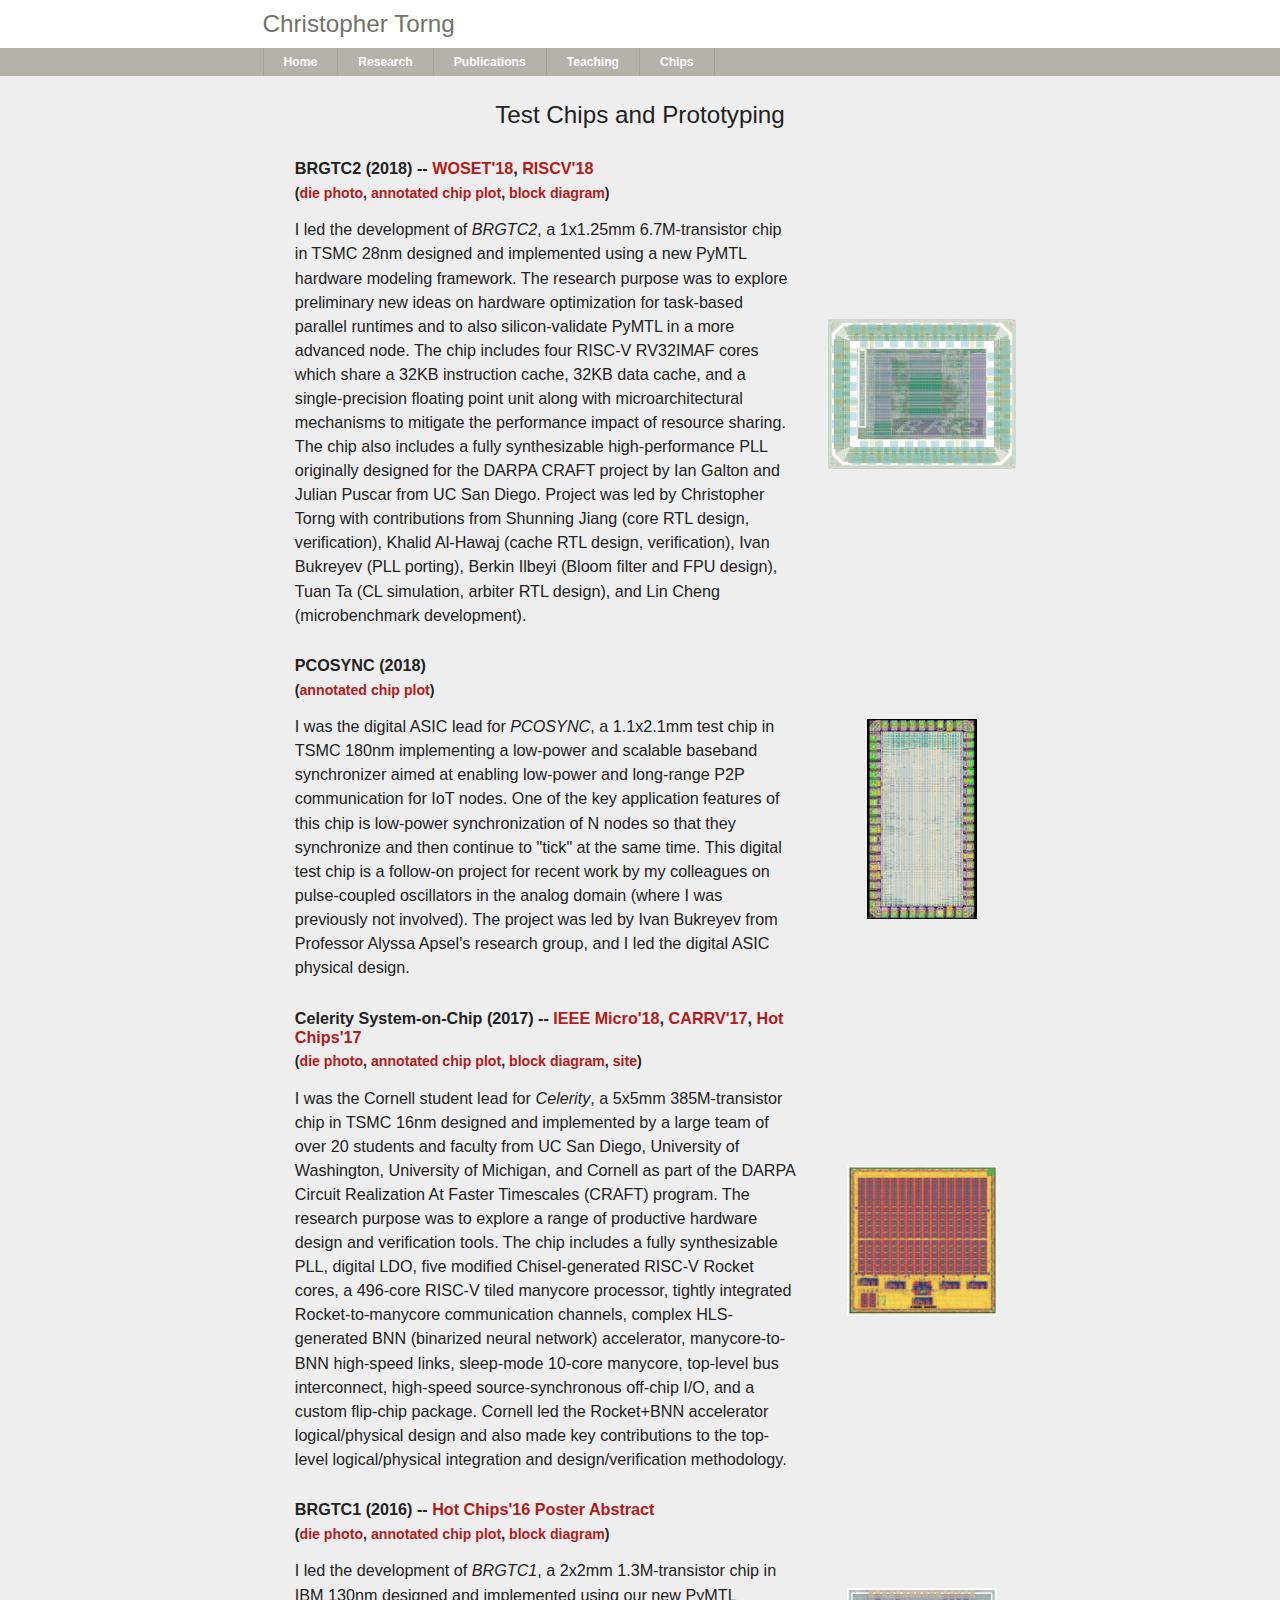
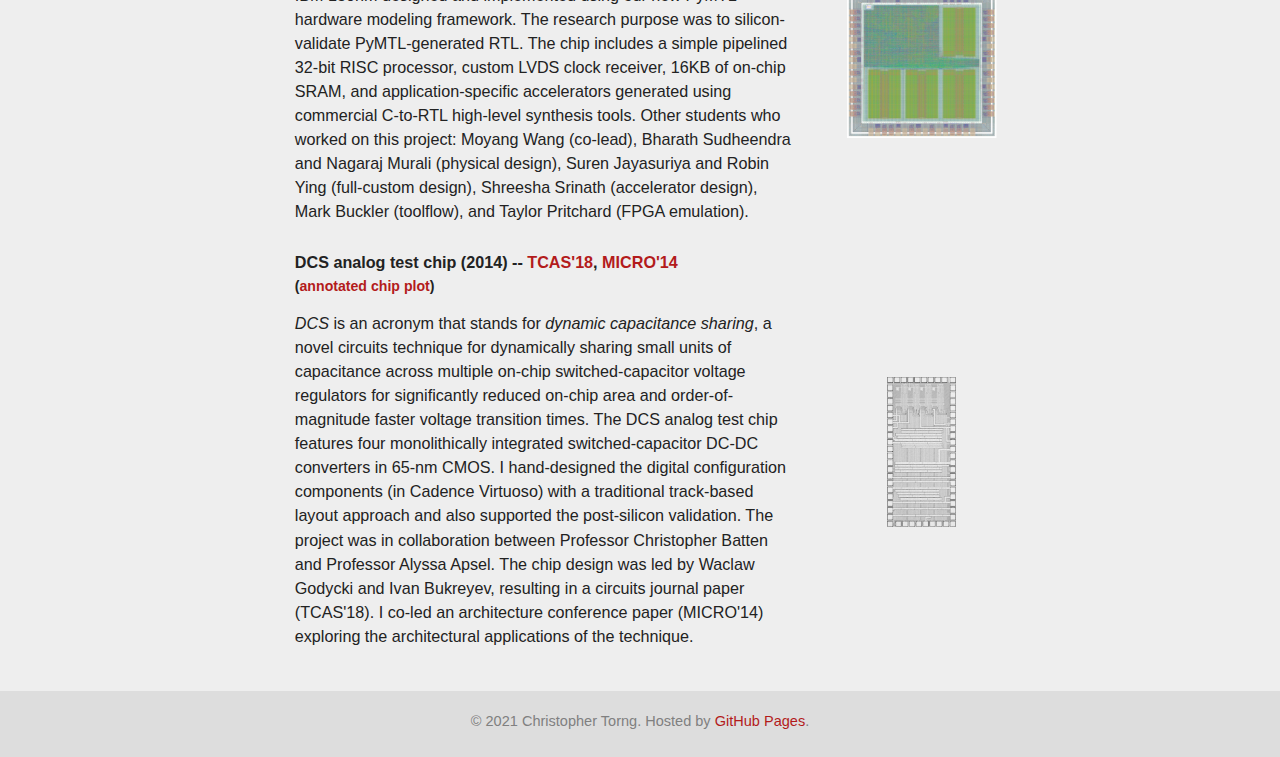
==== chips.html @ 4759d063 "Initial commit" ====
<!DOCTYPE HTML PUBLIC "-//W3C//DTD HTML 4.01//EN"
  "http://www.w3.org/TR/html4/strict.dtd" >
<!--===================================================================-->
<!-- Christopher Torng Homepage                                       -->
<!--===================================================================-->

<html>

<head>
  <title>Christopher Torng</title>
  <meta charset="utf-8">
  <meta http-equiv="X-UA-Compatible" content="IE=edge">
  <meta name="robots" content="all">
  <meta name="author" content="Christopher Torng">

  <!-- Tells browser to set website width in px to device width -->
  <meta name="viewport" content="width=device-width, initial-scale=1, shrink-to-fit=no">

  <!-- <link rel="shortcut icon" type="image/x-icon" href="stanford.ico" /> -->
  <link rel="stylesheet" type="text/css" media="screen" href="ctorng.css"/>
  <link rel="apple-touch-icon" href="apple-touch-icon.png">

  <!-- Open Graph -->

  <meta property="og:locale"    content="en_US">
  <meta property="og:url"       content="https://ctorng.com/chips" />
  <meta property="og:type"      content="website" />
  <meta property="og:title"     content="Chips" />
  <meta property="og:site_name" content="Christopher Torng" />
  <meta property="og:description" content="Chips" />
</head>

<body class="onecolumn">

<!-- - - - - - - - - - - - - - - - - - - - - - - - - - - - - - - - - - -->
<!-- Header                                                            -->
<!-- - - - - - - - - - - - - - - - - - - - - - - - - - - - - - - - - - -->

<div id="header">
  <div id="header-uname">
    <div id="header-uname-inner">
      <h1>Christopher Torng</h1>
    </div>
  </div>
  <div id="header-nav">
    <div id="header-nav-inner">
      <ul>
        <li><a href="index.html">Home</a></li>
        <!--<li><a href="news.html">News</a></li>-->
        <li><a href="research.html">Research</a></li>
        <li><a href="publications.html">Publications</a></li>
        <li><a href="teaching.html">Teaching</a></li>
        <li><a href="chips.html">Chips</a></li>
        <!--<li><a href="cv.html">CV</a></li>-->
      </ul>
      <div class="float-fix"></div>
    </div>
  </div>
</div>

<!-- - - - - - - - - - - - - - - - - - - - - - - - - - - - - - - - - - -->
<!-- Content                                                       -->
<!-- - - - - - - - - - - - - - - - - - - - - - - - - - - - - - - - - - -->

<div id="content">
<div id="content-inner">

<div id="content-header"><h1 class="center">Test Chips and Prototyping</h1></div>

<table cellpadding=0>

  <!-- ...........................................................
   BRGTC2
  ................................................................ -->

  <tr>
    <td align=left valign=middle>
        <h3>BRGTC2 (2018) --
        <!-- -->
         <a href="pdfs/jiang-pymtl-woset2018.pdf">WOSET'18</a>,
        <!-- -->
         <a href="pdfs/torng-brgtc2-riscvday2018.pdf">RISCV'18</a>
        <!-- -->
        </h3>

        <h4>
        <!-- -->
        (<a href="images/brgtc2-die-photo.jpg">die photo</a>,
        <!-- -->
         <a href="images/brgtc2-annotated.jpg">annotated chip plot</a>,
        <!-- -->
         <a href="images/brgtc2-block-diagram.png">block diagram</a>)
        <!-- -->
        </h4>
        <br>

        <!--
        Research Purpose: Explore preliminary new ideas on hardware
        optimization for task-based parallel runtimes and
        also silicon-validate PyMTL in a more advanced node
        -->

        <p>I led the development of <i>BRGTC2</i>, a 1x1.25mm
        6.7M-transistor chip in TSMC 28nm designed and implemented using a
        new PyMTL hardware modeling framework. The research purpose was to
        explore preliminary new ideas on hardware optimization for
        task-based parallel runtimes and to also silicon-validate PyMTL in
        a more advanced node. The chip includes
        four RISC-V RV32IMAF cores which share a 32KB instruction cache,
        32KB data cache, and a single-precision floating point unit
        along with microarchitectural mechanisms to mitigate the
        performance impact of resource sharing. The chip also includes a
        fully synthesizable high-performance PLL originally designed for
        the DARPA CRAFT project by Ian Galton and Julian Puscar from UC
        San Diego. Project was led by Christopher Torng with
        contributions from Shunning Jiang (core RTL design,
        verification), Khalid Al-Hawaj (cache RTL design, verification),
        Ivan Bukreyev (PLL porting), Berkin Ilbeyi (Bloom filter and FPU
        design), Tuan Ta (CL simulation, arbiter RTL design), and Lin
        Cheng (microbenchmark development).</p>
    </td>
    <td align=center valign=middle><a href="images/brgtc2-6520x5230.png"><img src=images/brgtc2-icon.png height=150></a></td>
  </tr>

  <!-- ...........................................................
   PCOSYNC
  ................................................................ -->

  <tr>
    <td align=left valign=middle>
        <h3>PCOSYNC (2018)</h3>

        <h4>
        <!-- -->
        (<a href="images/pcosync-annotated.png">annotated chip plot</a>)
        <!-- -->
        </h4>
        <br>

        <p>I was the digital ASIC lead for <i>PCOSYNC</i>, a 1.1x2.1mm
        test chip in TSMC 180nm implementing a low-power and scalable
        baseband synchronizer aimed at enabling low-power and long-range
        P2P communication for IoT nodes. One of the key application
        features of this chip is low-power synchronization of N nodes so
        that they synchronize and then continue to "tick" at the same
        time. This digital test chip is a follow-on project for recent
        work by my colleagues on pulse-coupled oscillators in the analog
        domain (where I was previously not involved). The project was
        led by Ivan Bukreyev from Professor Alyssa Apsel's research
        group, and I led the digital ASIC physical design.</p>
    </td>
    <td align=center valign=middle><a href="images/pcosync-icon.png"><img src=images/pcosync-icon.png height=200></a></td>
  </tr>

  <!-- ...........................................................
   Celerity
  ................................................................ -->

  <tr>
    <td align=left valign=middle>
        <h3>Celerity System-on-Chip (2017) --
        <!-- -->
         <a href="https://doi.org/10.1109/MM.2018.022071133">IEEE Micro'18</a>,
        <!-- -->
         <a href="pdfs/ajayi-celerity-carrv2017.pdf">CARRV'17</a>,
        <!-- -->
         <a href="pdfs/ajayi-celerity-slides-hotchips2017.pdf">Hot Chips'17</a>
        <!-- -->
        </h3>

        <h4>
        <!-- -->
        (<a href="images/celerity-die-photo.png">die photo</a>,
        <!-- -->
         <a href="images/celerity-annotated.png">annotated chip plot</a>,
        <!-- -->
         <a href="images/celerity-block-diagram.png">block diagram</a>,
        <!-- -->
         <a href="http://opencelerity.org">site</a>)
        <!-- -->
        </h4>
        <br>

        <!-- Research Purpose: Explore a range of productive hardware
          design and verification tools: synthesizable analog IP (PLL,
          digital LDO), high-level synthesis (complex HLS-generated BNN
          accelerator), Python-based HDLs, area-efficient and
          high-bandwidth manycore networks (496-core RISC-V tiled
          manycore), and open-source generators. -->

        <p>I was the Cornell student lead for <i>Celerity</i>, a 5x5mm
        385M-transistor chip in TSMC 16nm designed and implemented by a
        large team of over 20 students and faculty from UC San Diego,
        University of Washington, University of Michigan, and Cornell as
        part of the DARPA Circuit Realization At Faster Timescales (CRAFT)
        program. The research purpose was to explore a range of productive
        hardware design and verification tools. The chip includes a fully
        synthesizable PLL, digital LDO,
        five modified Chisel-generated RISC-V Rocket cores, a 496-core
        RISC-V tiled manycore processor, tightly integrated
        Rocket-to-manycore communication channels, complex HLS-generated
        BNN (binarized neural network) accelerator, manycore-to-BNN
        high-speed links, sleep-mode 10-core manycore, top-level bus
        interconnect, high-speed source-synchronous off-chip I/O, and a
        custom flip-chip package. Cornell led the Rocket+BNN accelerator
        logical/physical design and also made key contributions to the
        top-level logical/physical integration and design/verification
        methodology.</p>
    </td>
    <td align=center valign=middle><a href="images/celerity.png"><img src=images/celerity-icon.png height=150></a></td>
  </tr>

  <!-- ...........................................................
   BRGTC1
  ................................................................ -->

  <tr>
    <td align=left valign=middle>
        <h3>BRGTC1 (2016) --
        <!-- -->
         <a href="https://doi.org/10.1109/HOTCHIPS.2016.7936233">Hot
           Chips'16 Poster Abstract</a>
        <!-- -->
        </h3>

        <h4>
        <!-- -->
        (<a href="images/brgtc1-die-photo.jpg">die photo</a>,
        <!-- -->
         <a href="images/brgtc1-annotated.png">annotated chip plot</a>,
        <!-- -->
         <a href="images/brgtc1-block-diagram.png">block diagram</a>)
        <!-- -->
         <b><i>
         </i></b>
        <!-- -->
        </h4>
        <br>

        <!-- Research Purpose: Silicon-validate PyMTL-generated RTL -->

        <p>I led the development of <i>BRGTC1</i>, a 2x2mm
        1.3M-transistor chip in IBM 130nm designed and implemented using
        our new PyMTL hardware modeling framework. The research purpose
        was to silicon-validate PyMTL-generated RTL. The chip includes a
        simple pipelined 32-bit RISC processor, custom LVDS clock
        receiver, 16KB of on-chip SRAM, and application-specific
        accelerators generated using commercial C-to-RTL high-level
        synthesis tools. Other students who worked on this project:
        Moyang Wang (co-lead), Bharath Sudheendra and Nagaraj Murali
        (physical design), Suren Jayasuriya and Robin Ying (full-custom
        design), Shreesha Srinath (accelerator design), Mark Buckler
        (toolflow), and Taylor Pritchard (FPGA emulation).</p>
    </td>
    <td align=center valign=middle><a href="images/brgtc1-4965x4960.png"><img src=images/brgtc1-icon.png height=150></a></td>
  </tr>

  <!-- ...........................................................
   DCS
  ................................................................ -->

  <tr>
    <td align=left valign=middle>
        <h3>DCS analog test chip (2014) --
        <!-- -->
         <a href="https://doi.org/10.1109/TCSI.2017.2767585">TCAS'18</a>,
        <!-- -->
         <a href="https://doi.org/10.1109/MICRO.2014.52">MICRO'14</a>
        <!-- -->
        </h3>

        <h4>
        <!-- -->
        (<a href="images/dcs-annotated.jpg">annotated chip plot</a>)
        <!-- -->
        </h4>
        <br>

        <!-- Research Purpose: Directly implement and characterize the
          voltage regulator designs supporting dynamic capacitance sharing
        -->

        <p><i>DCS</i> is an acronym that stands for <i>dynamic
          capacitance sharing</i>, a novel circuits technique for
        dynamically sharing small units of capacitance across multiple
        on-chip switched-capacitor voltage regulators for significantly
        reduced on-chip area and order-of-magnitude faster voltage
        transition times. The DCS analog test chip features four
        monolithically integrated switched-capacitor DC-DC converters in
        65-nm CMOS. I hand-designed the digital configuration components
        (in Cadence Virtuoso) with a traditional track-based layout
        approach and also supported the post-silicon validation. The
        project was in collaboration between Professor Christopher
        Batten and Professor Alyssa Apsel. The chip design was led by
        Waclaw Godycki and Ivan Bukreyev, resulting in a circuits
        journal paper (TCAS'18). I co-led an architecture conference
        paper (MICRO'14) exploring the architectural applications of the
        technique.</p>
    </td>
    <td align=center valign=middle><a href="images/dcs-icon.jpg"><img
        src=images/dcs-icon.jpg height=150></a></td>
  </tr>

</table>

</div>
</div>
<div id="copyright"> <p>© 2021 Christopher Torng. Hosted by <a
     href="https://pages.github.com" target="_blank">GitHub Pages</a>.</p>
</div>
</body>
</html>
---- ctorng.css ----
/*======================================================================*/
/* Work Stylesheet                                                      */
/*======================================================================*/
/*
  Some of this formatting comes from Cornell University website templates,
  but most of it has been customized.

  Author : Christopher Torng
  Date   : October 2021
*/

/*----------------------------------------------------------------------*/
/* Main Body Block                                                      */
/*----------------------------------------------------------------------*/
/* According to Cornell website template comments: Note the font-size
   declaration. Its purpose is to reset the default font size to 10px
   instead of 16px, allowing font sizes to be specified in ems
   throughout the stylesheet (1.0em = 10px, 1.3em = 13px, etc.). It is
   important to specify font sizes in ems instead of pixels, because
   IE/Win does not allow text to be resized by the user if it is
   specified in pixels.
*/

BODY
{
  width            : 100%;
  margin           : 0px;
  padding          : 0px;
  background-color : white;
  background-image : none;
  /* font-family      : georgia, arial, serif; */
  font-family      : helvetica;
  /* translate 1.0em to 10px, 1.5em to 15px, etc. */
  font-size        : 63.125%;
  color            : #222;
  /* background       : #f0eee4; */
  background       : #eeeeee;
  overflow-y       : scroll;
}


/*----------------------------------------------------------------------*/
/* Header                                                               */
/*----------------------------------------------------------------------*/
/* Includes both the header name and the navigation bar */

#header-uname
{
  background       : #ffffff;
}

#header-uname-inner
{
  max-width        : 755px;
  margin           : 0px;
  margin-left      : auto;
  margin-right     : auto;
  padding          : 0px;
  padding-left     : 25px;
  padding-right    : 25px;
  background       : #ffffff;
  /*border : 1px solid blue;*/
}

#header-uname h1
{
  max-width        : 755px;
  margin           : 0px;
  margin-left      : auto;
  margin-right     : auto;
  padding          : 0px;
  padding-top      : 10px;
  padding-bottom   : 10px;
  font-size        : 2.4em;
  font-weight      : normal;
  color            : #73736c;
  display          : block;
  /*border : 1px dashed blue;*/

  /* Make header a little larger on iOS safari */
  -webkit-text-size-adjust : 150%;
}

#header-nav
{
  width            : 100%;
  background       : #b3b3aa;
}

#header-nav-inner
{
  max-width        : 755px;
  margin           : 0px;
  margin-left      : auto;
  margin-right     : auto;
  padding          : 0px;
  padding-left     : 25px;
  padding-right    : 25px;
  background       : #b3b3aa;
  /*border : 1px solid green;*/
}

#header-nav ul
{
  float            : left;
  margin           : 0;
  padding          : 0;
  border-left      : 1px solid #a6a69d;
  max-width        : 739px;
  display          : block;
}

#header-nav li
{
  margin           : 0px;
  padding          : 0px;
  float            : left;
  background       : none;
  display          : block;
  font-size        : 1em;
  /*border : 1px solid red;*/

  /* Make item a little larger on iOS safari */
  -webkit-text-size-adjust : 150%;
}

#header-nav a
{
  float            : left;
  padding          : 7px 20px;
  border           : none;
  border-right     : 1px solid #a6a69d;
  font-size        : 1.2em;
  font-weight      : bold;
  color            : #ffffff;
  text-decoration  : none;
}

#header-nav a:hover
{
  background       : #a6a69d;
}

/*----------------------------------------------------------------------*/
/* Header Block                                                         */
/*----------------------------------------------------------------------*/

DIV#header
{
  margin           : 0em;
  padding          : 0em;
}

IMG#headshot
{
  margin           : 0em;
  margin-left      : 2em;
  margin-bottom    : 2em;
  padding          : 0em;
  border           : 1px solid black;
  float            : right;
  width            : 200px;
  height           : 200px;
}

/*----------------------------------------------------------------------*/
/* Content Block                                                        */
/*----------------------------------------------------------------------*/

DIV#content
{
  clear            : left;
  width            : 100%;
  margin           : 0em;
  padding          : 0em;
  /* background       : #f0eee4; */
  background       : #eeeeee;
}

DIV#content-inner
{
  clear            : left;
  max-width        : 755px;
  margin           : 0em;
  margin-left      : auto;
  margin-right     : auto;
  padding-left     : 25px;
  padding-right    : 25px;
  padding-top      : 25px;
  padding-bottom   : 25px;
}

DIV#content-header h1
{
  text-align       : center;
  font-size        : 2.4em;
  font-weight      : normal;

}

/* Adjust space between each publication entry */

DIV#content-pub
{
  margin-bottom    : 2.0em;
}

/* Adjust paragraphs within a publication entry. The font weight is
 * lighter to make the underlined name stand out more */

DIV#content-pub P
{
  margin           : 0em;
  margin-bottom    : 0.5em;
  padding          : 0em;
  font-size        : 1.6em;
  font-weight      : lighter;
  line-height      : 1.30em;
}

/* Make <uu> underline with extra whitespace from the bottom of the text */

DIV#content-pub P UU
{
  border-bottom    : 1px solid;
  padding-bottom   : 0px;
}

/*----------------------------------------------------------------------*/
/* Copyright                                                            */
/*----------------------------------------------------------------------*/

DIV#copyright
{
  clear            : left;
  margin           : 0em;
  margin-left      : auto;
  margin-right     : auto;
  padding-left     : 25px;
  padding-right    : 25px;
  padding-top      : 20px;
  padding-bottom   : 10px;
  background       : #dddddd;
  color            : gray;
  font-size        : 0.9em;
  font-weight      : normal;
  line-height      : 1.0em;
}

DIV#copyright P
{
  text-align       : center;
}

/*----------------------------------------------------------------------*/
/* Paragraphs                                                           */
/*----------------------------------------------------------------------*/

P
{
  margin           : 0em;
  margin-bottom    : 1.0em;
  padding          : 0em;
  font-size        : 1.6em;
  line-height      : 1.49em;
}

P.small
{
  margin           : 0em;
  margin-bottom    : 0.0em;
  padding          : 0em;
  font-size        : 1.6em;
  line-height      : 1.30em;
}

/*----------------------------------------------------------------------*/
/* Links                                                                */
/*----------------------------------------------------------------------*/

A:link     { color: #b31b1b; text-decoration: none      }
A:visited  { color: #b31b1b; text-decoration: none      }
A:hover    { color: #b31b1b; text-decoration: underline }
A:active   { color: #b31b1b; text-decoration: underline }

/*----------------------------------------------------------------------*/
/* Headings                                                             */
/*----------------------------------------------------------------------*/

H1
{
  margin           : 0em;
  margin-bottom    : 0.7em;
  padding          : 0em;
  font-weight      : normal;
  text-align       : left;
  font-size        : 2.4em;

  /* Make header a little larger on iOS safari */
  -webkit-text-size-adjust : 150%;
}

H1.center
{
  text-align       : center;
}

/* this surrounds H2 with a pair of long dashes */

H2.dashed:before
{
  content : "\2014  ";
}

H2.dashed:after
{
  content : "  \2014";
}

H2.dashed
{
  margin           : 0em;
  margin-bottom    : 0.5em;
  padding          : 0em;
  font-weight      : normal;
  font-size        : 2.0em;
  text-align       : center;
  /*text-indent      : -1em;*/
}

H2
{
  margin           : 0em;
  margin-bottom    : 0.3em;
  padding          : 0em;
  padding-top      : 0.0em;
  font-weight      : normal;
  font-size        : 1.6em;
  /*text-align       : center;*/
  /*text-indent      : -1em;*/
}

H3
{
  margin           : 0em;
  margin-bottom    : 0.4em;
  padding          : 0em;
  padding-top      : 0.7em;
  font-size        : 1.6em;
  font-weight      : bold;
  text-align       : left;
}

H4
{
  margin           : 0em;
  margin-bottom    : 0.4em;
  padding          : 0em;
  padding-top      : 0.0em;
  font-size        : 1.4em;
  font-weight      : bold;
  text-align       : left;
}

/*----------------------------------------------------------------------*/
/* Lists                                                                */
/*----------------------------------------------------------------------*/

UL
{
  margin           : 0em;
  margin-left      : 2.5em;
  padding          : 0em;
  padding-top      : 0.5em;
}

UL UL
{
  margin-top       : 0.7em;
}

UL LI
{
  margin-bottom    : 0.7em;
  padding          : 0em;
  font-size        : 1.3em;
  line-height      : 1.39em;
}

UL.tightlist
{
  padding          : 0em;
  padding-left     : 1.5em;
  margin           : 0em;
  margin-bottom    : 0.7em;
  font-size        : 1.0em;
  list-style-position : inside;
}

UL.tightlist LI
{
  margin           : 0em;
  padding          : 0em;
  font-size        : 1.0em;
}

UL.medlist
{
  padding          : 0em;
  margin           : 0em;
/*  margin-left      : 2.5em;*/
  margin-left      : 3.0em;
  text-indent      : -2.0em;
  list-style-position : inside;
}

UL.medlist LI
{
  margin           : 0em;
  margin-bottom    : 1.0em;
  padding          : 0em;
  font-size        : 1.6em;
}

/* Make <uu> underline with extra whitespace from the bottom of the text */

UL.medlist UU
{
  border-bottom    : 1px solid;
  padding-bottom   : 0px;
}

UL.medlist LI SPAN.date
{
  font-weight      : bold;
}

UL.medlist LI P
{
  margin           : 0.5em;
  margin-left      : 0.0em;
  text-indent      : 0.0em;
  font-size        : 1.0em;
}

/*----------------------------------------------------------------------*/
/* Tables                                                               */
/*----------------------------------------------------------------------*/

TABLE
{
  /*font-size     : 1.3em;*/
  /*line-height   : 1.39em;*/
}

TABLE TR TD
{
  margin        : 0em;
  padding-left  : 3em;
  padding-right : 0em;
}

/*----------------------------------------------------------------------*/
/* Misc                                                                 */
/*----------------------------------------------------------------------*/

.float-fix { clear : both; }
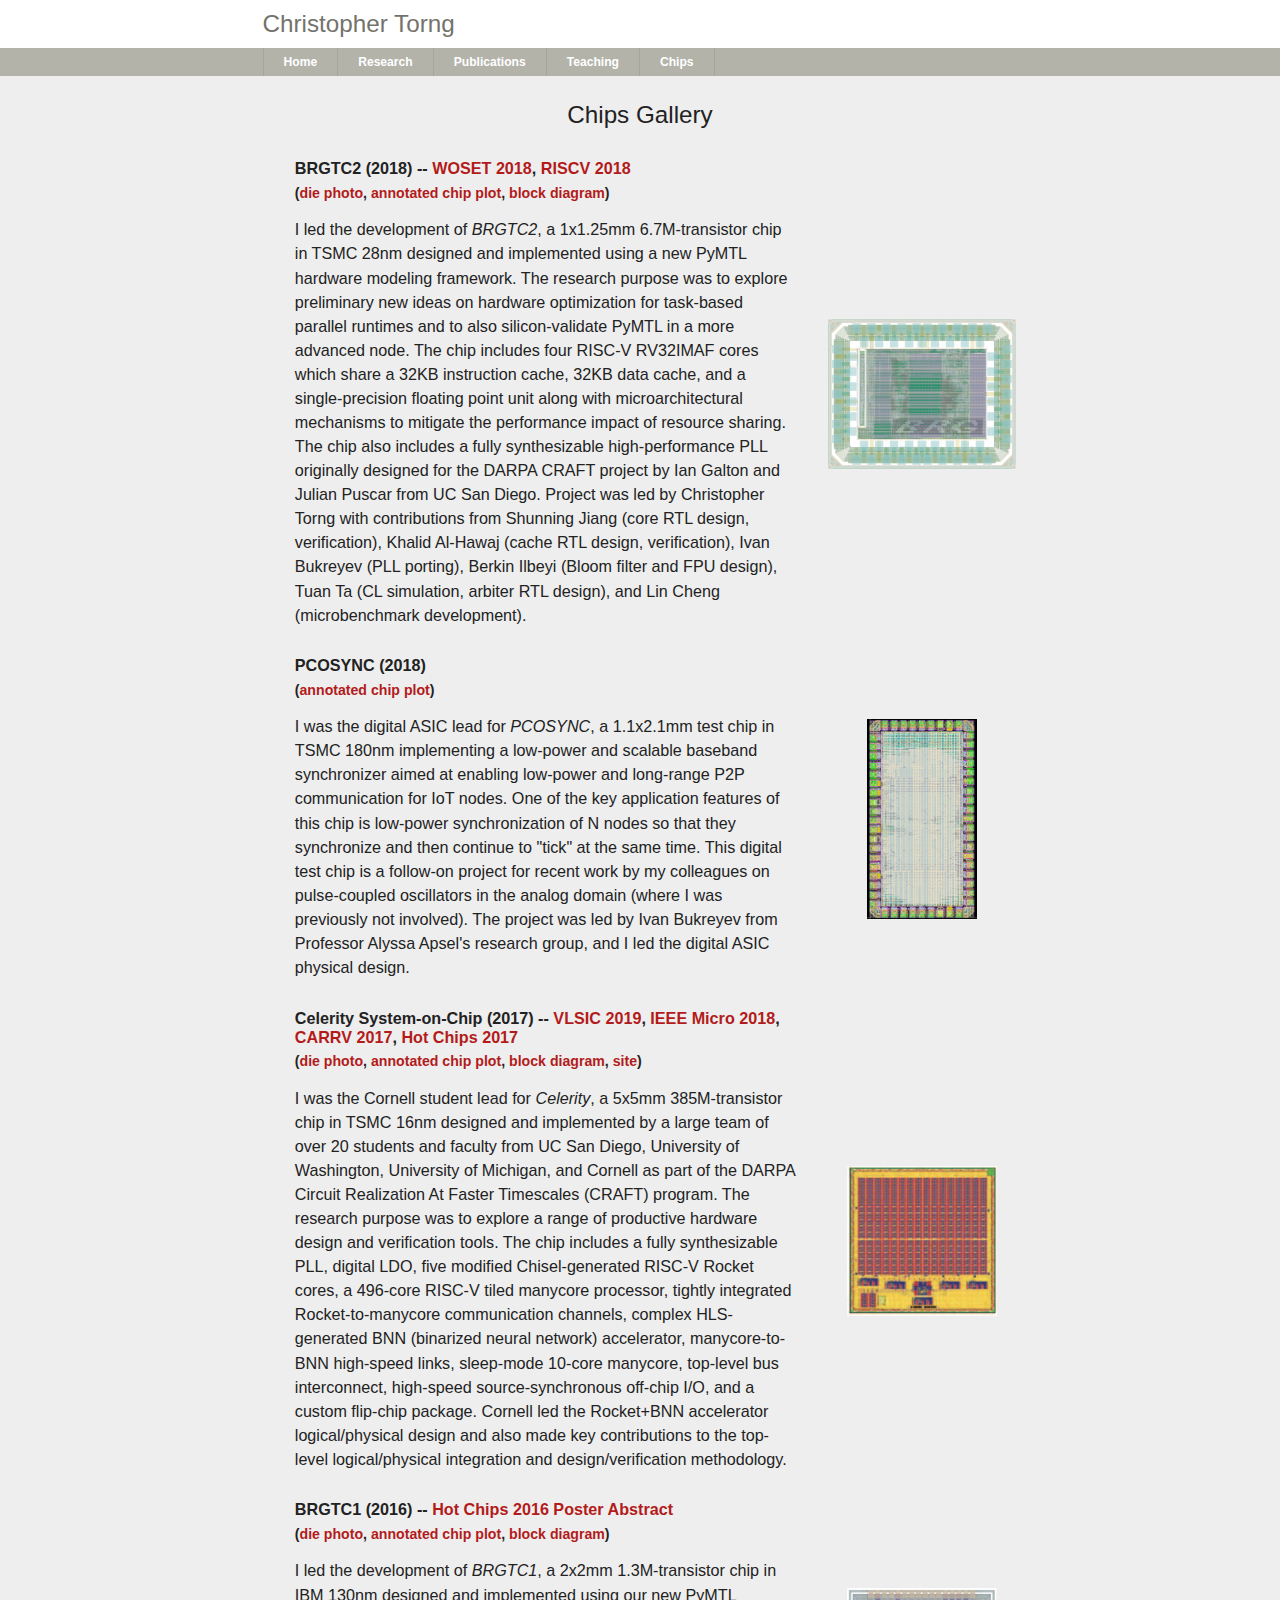
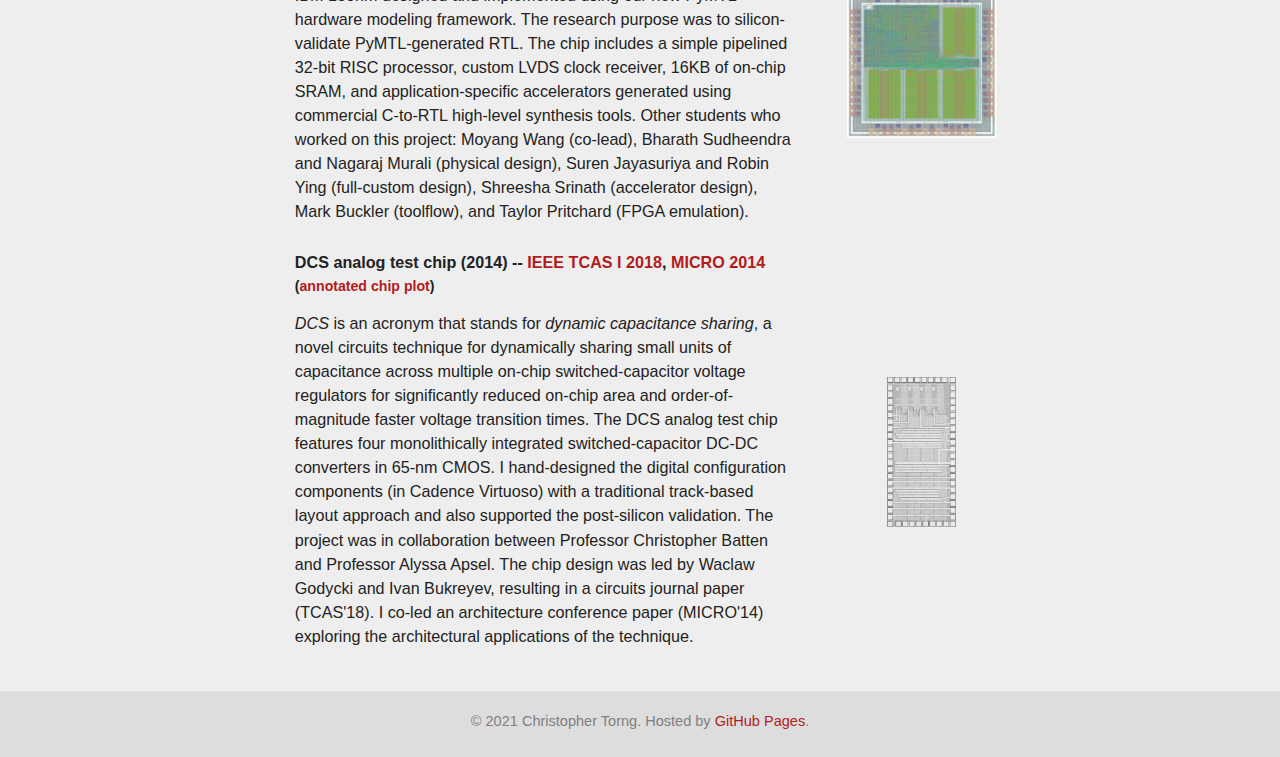
==== commit dadb63b9: "update" ====
--- a/chips.html
+++ b/chips.html
@@ -65,21 +65,40 @@
 <div id="content">
 <div id="content-inner">
 
-<div id="content-header"><h1 class="center">Test Chips and Prototyping</h1></div>
+<div id="content-header"><h1 class="center">Chips Gallery</h1></div>
 
 <table cellpadding=0>
 
   <!-- ...........................................................
+   Amber SoC
+  ................................................................ -->
+
+  <!--
+  <tr>
+    <td align=left valign=middle>
+        <h3>Amber SoC (2021)</h3>
+         <a name=amber>
+
+        <br>
+
+        <p></p>
+    </td>
+    <td align=center valign=middle><a href="images/amber.png"><img src=images/amber-icon.png height=150></a></td>
+  </tr>
+  -->
+
+  <!-- ...........................................................
    BRGTC2
   ................................................................ -->
 
   <tr>
     <td align=left valign=middle>
         <h3>BRGTC2 (2018) --
-        <!-- -->
-         <a href="pdfs/jiang-pymtl-woset2018.pdf">WOSET'18</a>,
-        <!-- -->
-         <a href="pdfs/torng-brgtc2-riscvday2018.pdf">RISCV'18</a>
+         <a name=brgtc2>
+        <!-- -->
+         <a href="pdfs/jiang-pymtl-woset2018.pdf">WOSET 2018</a>,
+        <!-- -->
+         <a href="pdfs/torng-brgtc2-riscvday2018.pdf">RISCV 2018</a>
         <!-- -->
         </h3>
 
@@ -129,6 +148,8 @@
   <tr>
     <td align=left valign=middle>
         <h3>PCOSYNC (2018)</h3>
+         <a name=pcosync>
+        <!-- -->
 
         <h4>
         <!-- -->
@@ -159,12 +180,15 @@
   <tr>
     <td align=left valign=middle>
         <h3>Celerity System-on-Chip (2017) --
-        <!-- -->
-         <a href="https://doi.org/10.1109/MM.2018.022071133">IEEE Micro'18</a>,
-        <!-- -->
-         <a href="pdfs/ajayi-celerity-carrv2017.pdf">CARRV'17</a>,
-        <!-- -->
-         <a href="pdfs/ajayi-celerity-slides-hotchips2017.pdf">Hot Chips'17</a>
+         <a name=celerity>
+        <!-- -->
+         <a href="https://doi.org/10.23919/VLSIC.2019.8778031">VLSIC 2019</a>,
+        <!-- -->
+         <a href="https://doi.org/10.1109/MM.2018.022071133">IEEE Micro 2018</a>,
+        <!-- -->
+         <a href="pdfs/ajayi-celerity-carrv2017.pdf">CARRV 2017</a>,
+        <!-- -->
+         <a href="pdfs/ajayi-celerity-slides-hotchips2017.pdf">Hot Chips 2017</a>
         <!-- -->
         </h3>
 
@@ -217,9 +241,10 @@
   <tr>
     <td align=left valign=middle>
         <h3>BRGTC1 (2016) --
+         <a name=brgtc1>
         <!-- -->
          <a href="https://doi.org/10.1109/HOTCHIPS.2016.7936233">Hot
-           Chips'16 Poster Abstract</a>
+           Chips 2016 Poster Abstract</a>
         <!-- -->
         </h3>
 
@@ -262,10 +287,11 @@
   <tr>
     <td align=left valign=middle>
         <h3>DCS analog test chip (2014) --
-        <!-- -->
-         <a href="https://doi.org/10.1109/TCSI.2017.2767585">TCAS'18</a>,
-        <!-- -->
-         <a href="https://doi.org/10.1109/MICRO.2014.52">MICRO'14</a>
+         <a name=dcs>
+        <!-- -->
+         <a href="https://doi.org/10.1109/TCSI.2017.2767585">IEEE TCAS I 2018</a>,
+        <!-- -->
+         <a href="https://doi.org/10.1109/MICRO.2014.52">MICRO 2014</a>
         <!-- -->
         </h3>
 
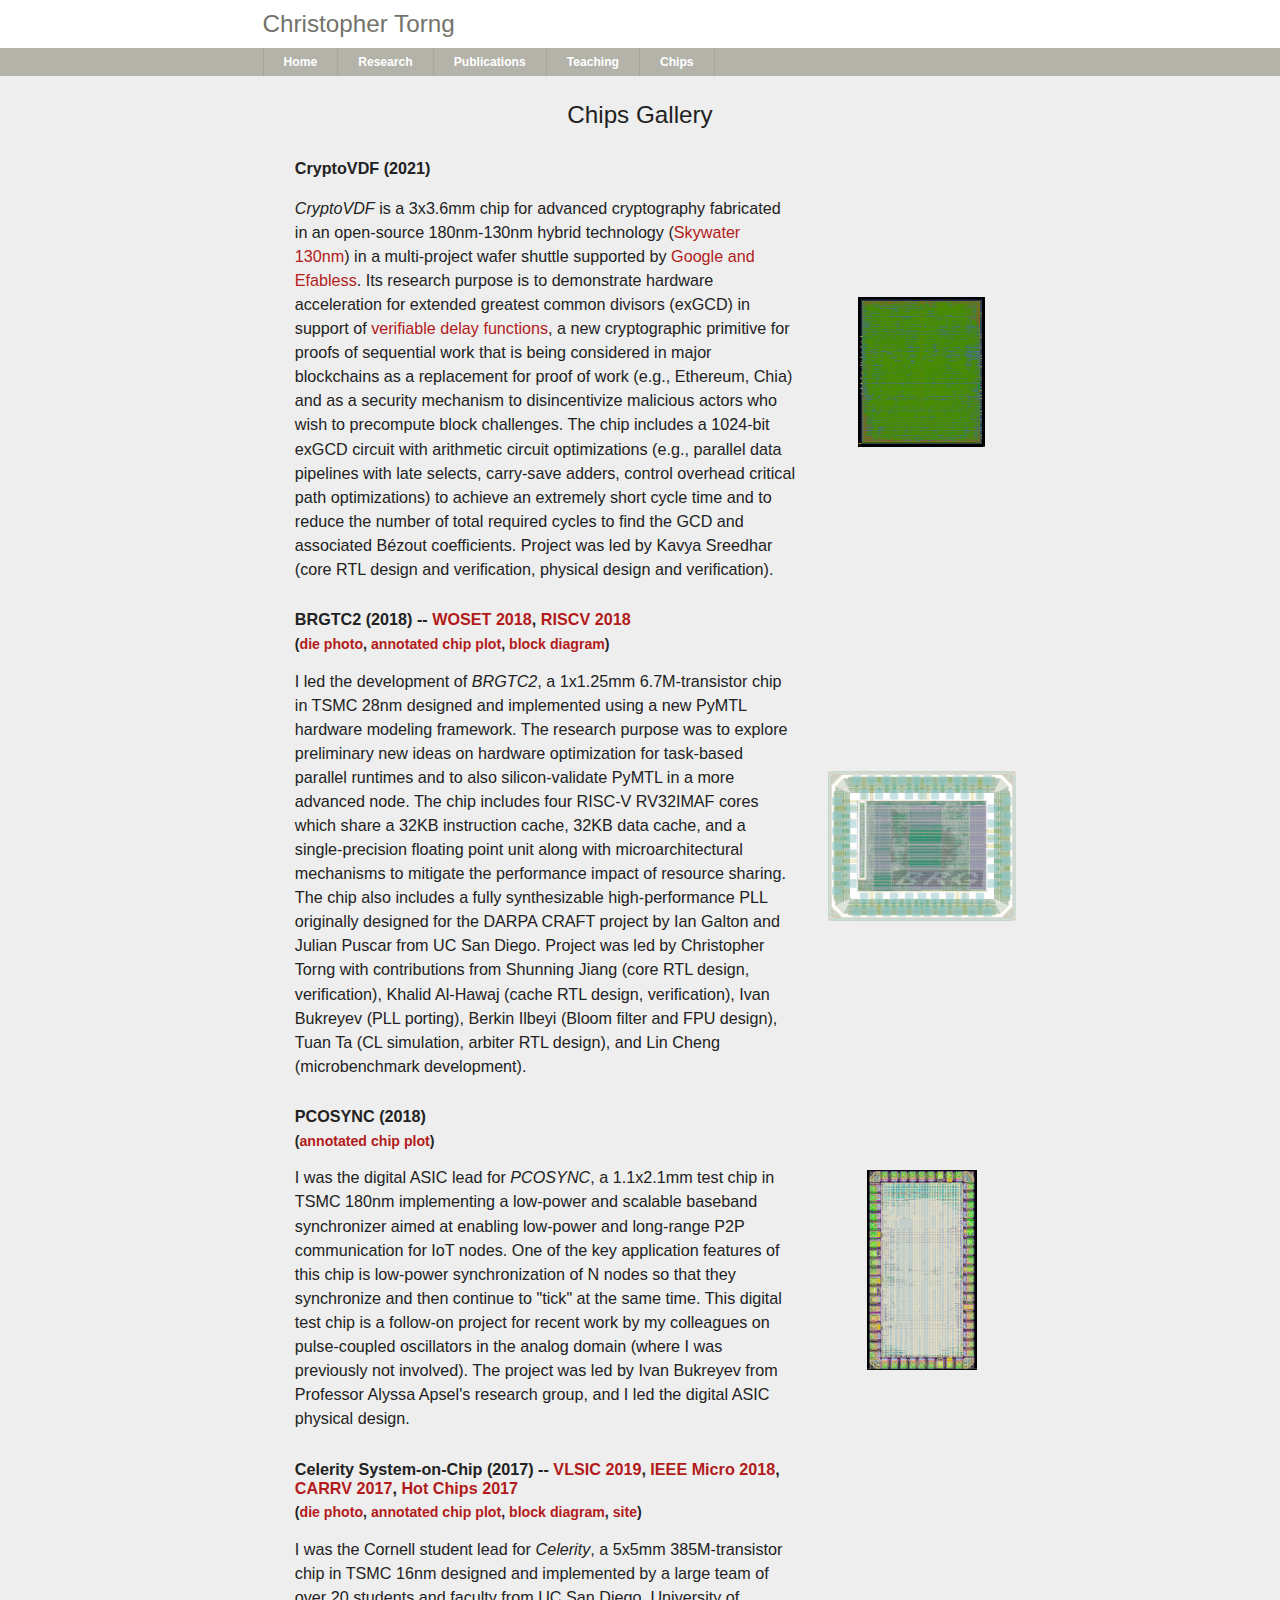
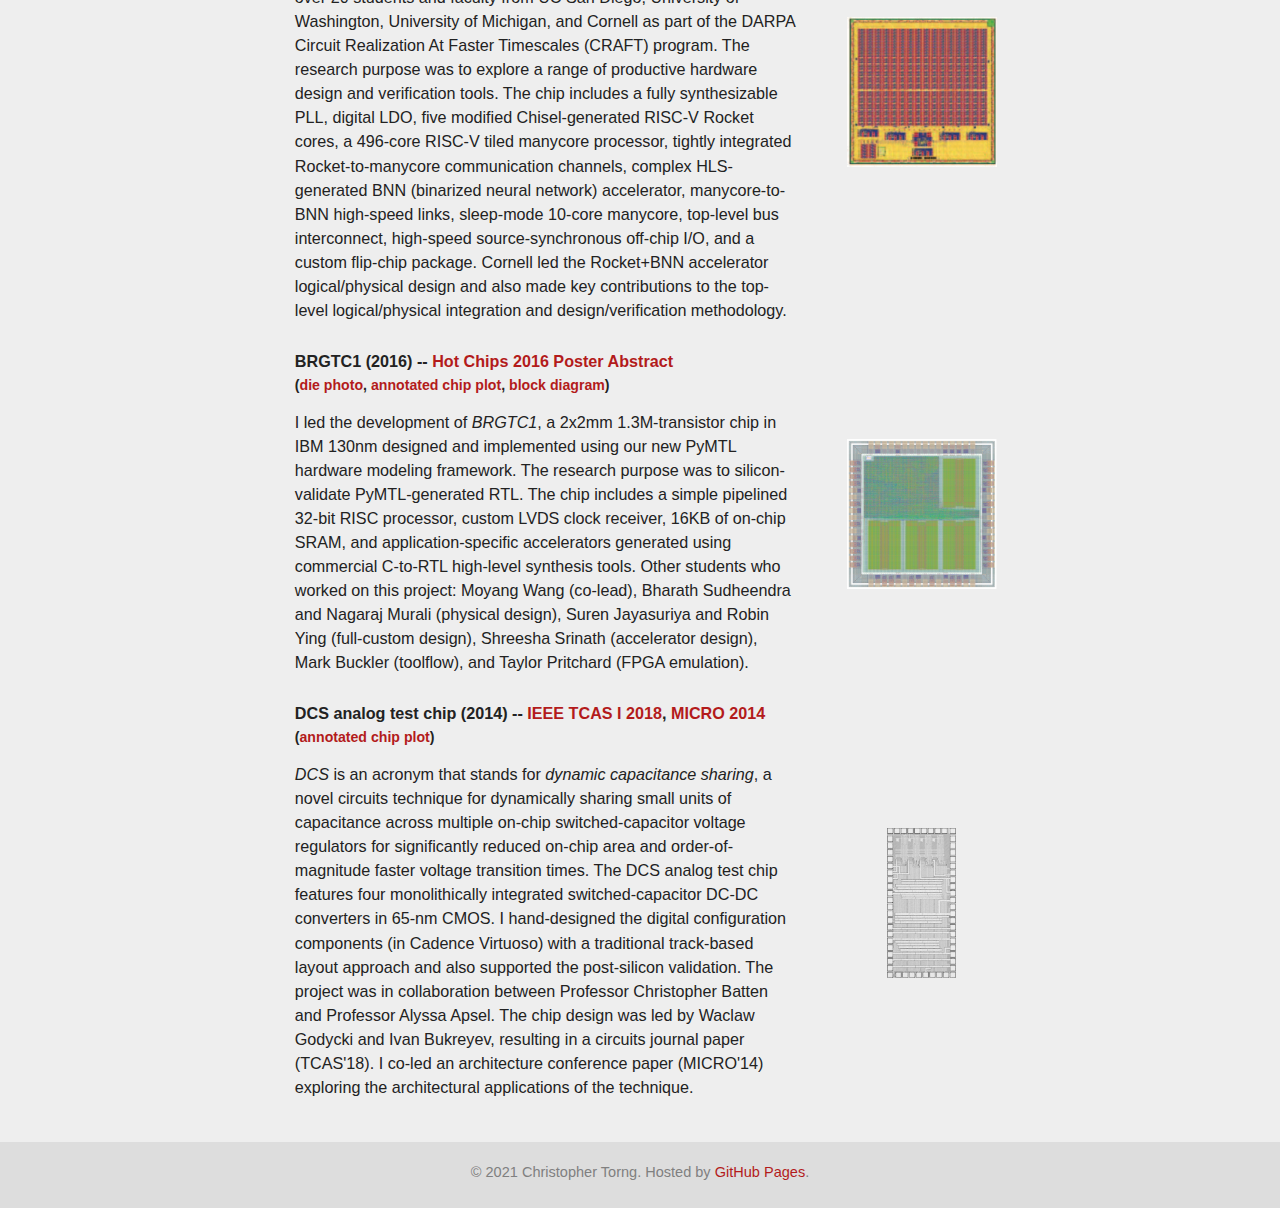
==== commit 5857d7e3: "update" ====
--- a/chips.html
+++ b/chips.html
@@ -70,6 +70,50 @@
 <table cellpadding=0>
 
   <!-- ...........................................................
+   CryptoVDF
+  ................................................................ -->
+
+  <tr>
+    <td align=left valign=middle>
+        <h3>CryptoVDF (2021)
+        <a name=vdf></a>
+        <!-- -->
+        <!--
+         <a href="pdfs/sreedhar-vdf-arxiv2021.pdf">WOSET 2018</a>,
+        -->
+        <!-- -->
+        </h3>
+
+        <br>
+
+        <p><i>CryptoVDF</i> is a 3x3.6mm chip for advanced cryptography
+        fabricated in an open-source 180nm-130nm hybrid technology
+        (<a href="https://skywater-pdk.readthedocs.io/en/main">Skywater
+          130nm</a>) in a multi-project wafer shuttle supported
+        by <a href="https://efabless.com/open_shuttle_program/2">Google
+          and Efabless</a>. Its research purpose is to demonstrate
+        hardware acceleration for extended
+        greatest common divisors (exGCD) in support of <a
+          href="https://eprint.iacr.org/2018/601">verifiable
+          delay functions</a>, a new cryptographic primitive for proofs of
+        sequential work that is being considered in major
+        blockchains as a replacement for proof of work (e.g., Ethereum,
+        Chia) and as a security mechanism to disincentivize malicious
+        actors who wish to precompute block challenges. The chip includes
+        a 1024-bit exGCD circuit with arithmetic circuit
+        optimizations (e.g., parallel data pipelines with late
+        selects, carry-save adders, control overhead critical path
+        optimizations) to achieve an extremely short cycle time
+        and to reduce the number of total required cycles to find the GCD and
+        associated B&eacute;zout coefficients.
+        Project was led by Kavya Sreedhar (core RTL design and
+        verification, physical design and verification).</p>
+
+    </td>
+    <td align=center valign=middle><img src=images/cryptovdf130-icon.jpg height=150></td>
+  </tr>
+
+  <!-- ...........................................................
    Amber SoC
   ................................................................ -->
 
@@ -77,7 +121,7 @@
   <tr>
     <td align=left valign=middle>
         <h3>Amber SoC (2021)</h3>
-         <a name=amber>
+         <a name=amber></a>
 
         <br>
 
@@ -94,7 +138,7 @@
   <tr>
     <td align=left valign=middle>
         <h3>BRGTC2 (2018) --
-         <a name=brgtc2>
+         <a name=brgtc2></a>
         <!-- -->
          <a href="pdfs/jiang-pymtl-woset2018.pdf">WOSET 2018</a>,
         <!-- -->
@@ -148,7 +192,7 @@
   <tr>
     <td align=left valign=middle>
         <h3>PCOSYNC (2018)</h3>
-         <a name=pcosync>
+         <a name=pcosync></a>
         <!-- -->
 
         <h4>
@@ -180,7 +224,7 @@
   <tr>
     <td align=left valign=middle>
         <h3>Celerity System-on-Chip (2017) --
-         <a name=celerity>
+         <a name=celerity></a>
         <!-- -->
          <a href="https://doi.org/10.23919/VLSIC.2019.8778031">VLSIC 2019</a>,
         <!-- -->
@@ -241,7 +285,7 @@
   <tr>
     <td align=left valign=middle>
         <h3>BRGTC1 (2016) --
-         <a name=brgtc1>
+         <a name=brgtc1></a>
         <!-- -->
          <a href="https://doi.org/10.1109/HOTCHIPS.2016.7936233">Hot
            Chips 2016 Poster Abstract</a>
@@ -287,7 +331,7 @@
   <tr>
     <td align=left valign=middle>
         <h3>DCS analog test chip (2014) --
-         <a name=dcs>
+         <a name=dcs></a>
         <!-- -->
          <a href="https://doi.org/10.1109/TCSI.2017.2767585">IEEE TCAS I 2018</a>,
         <!-- -->
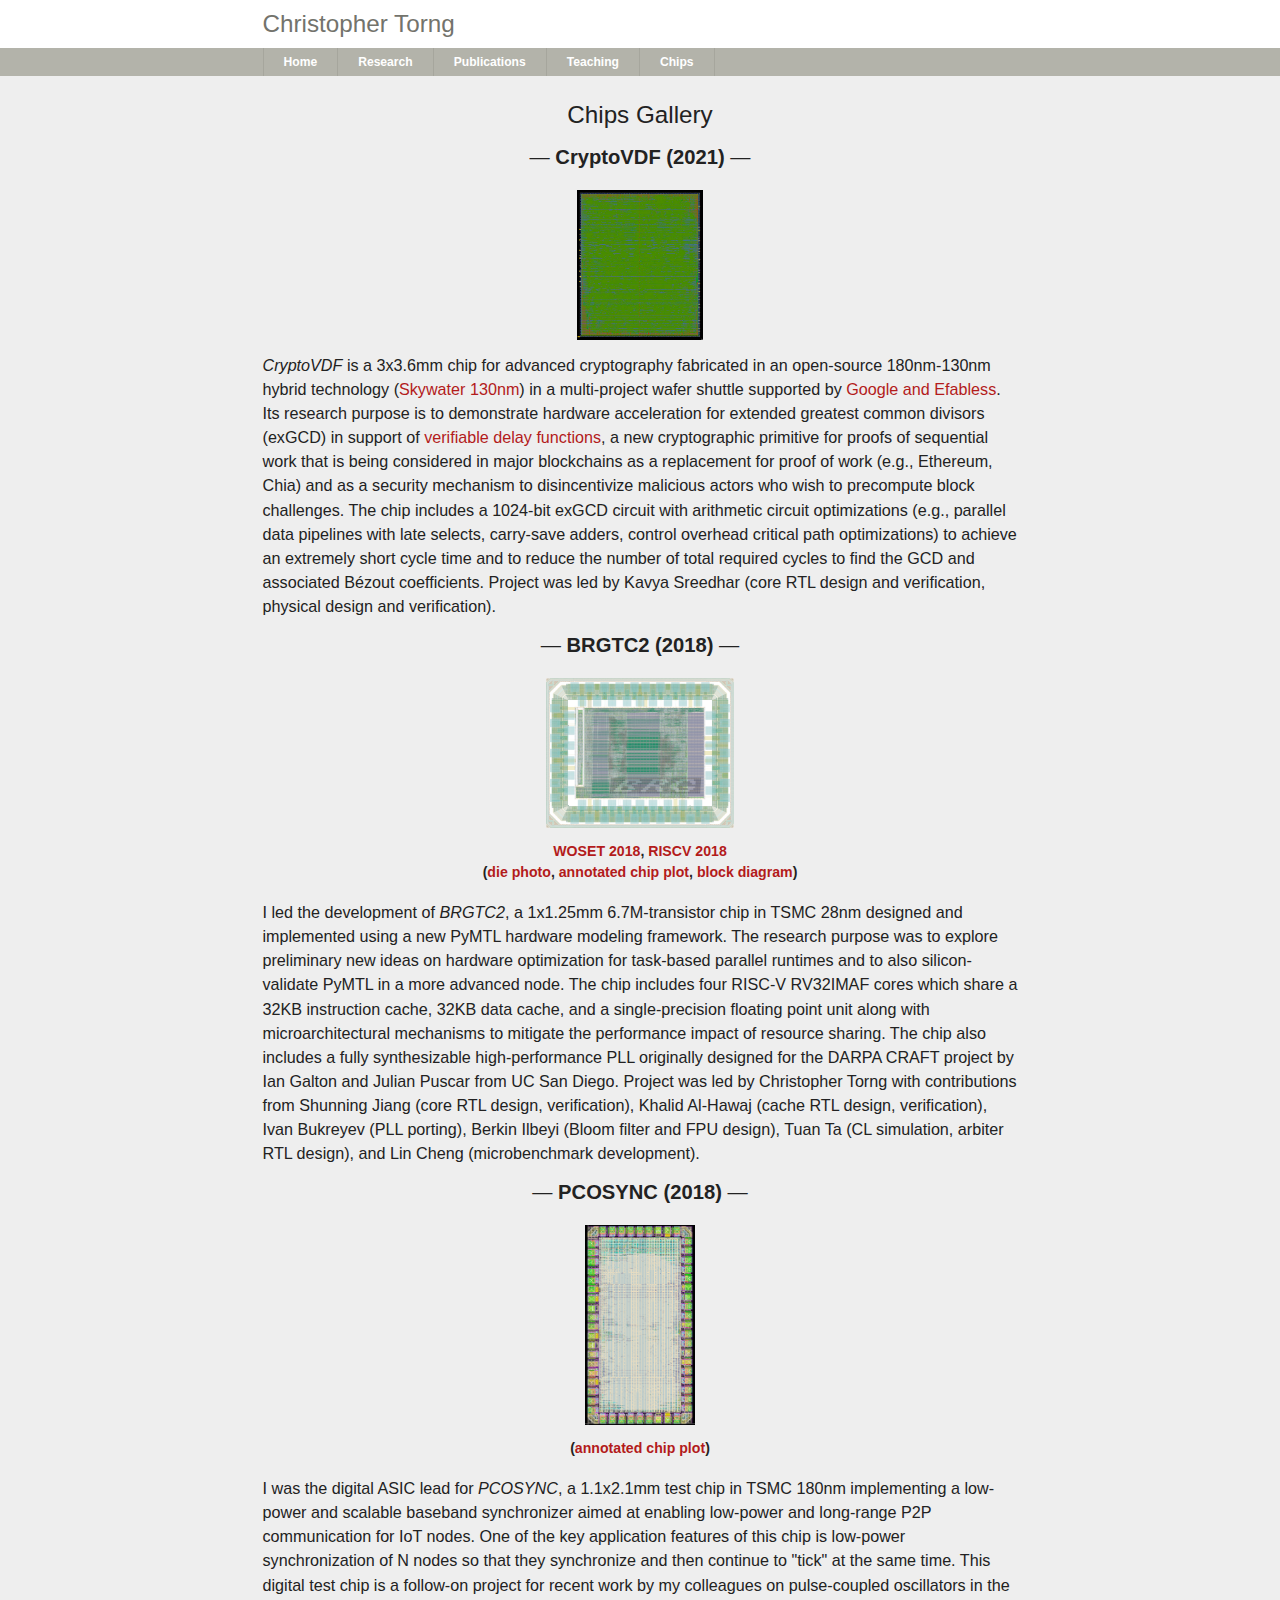
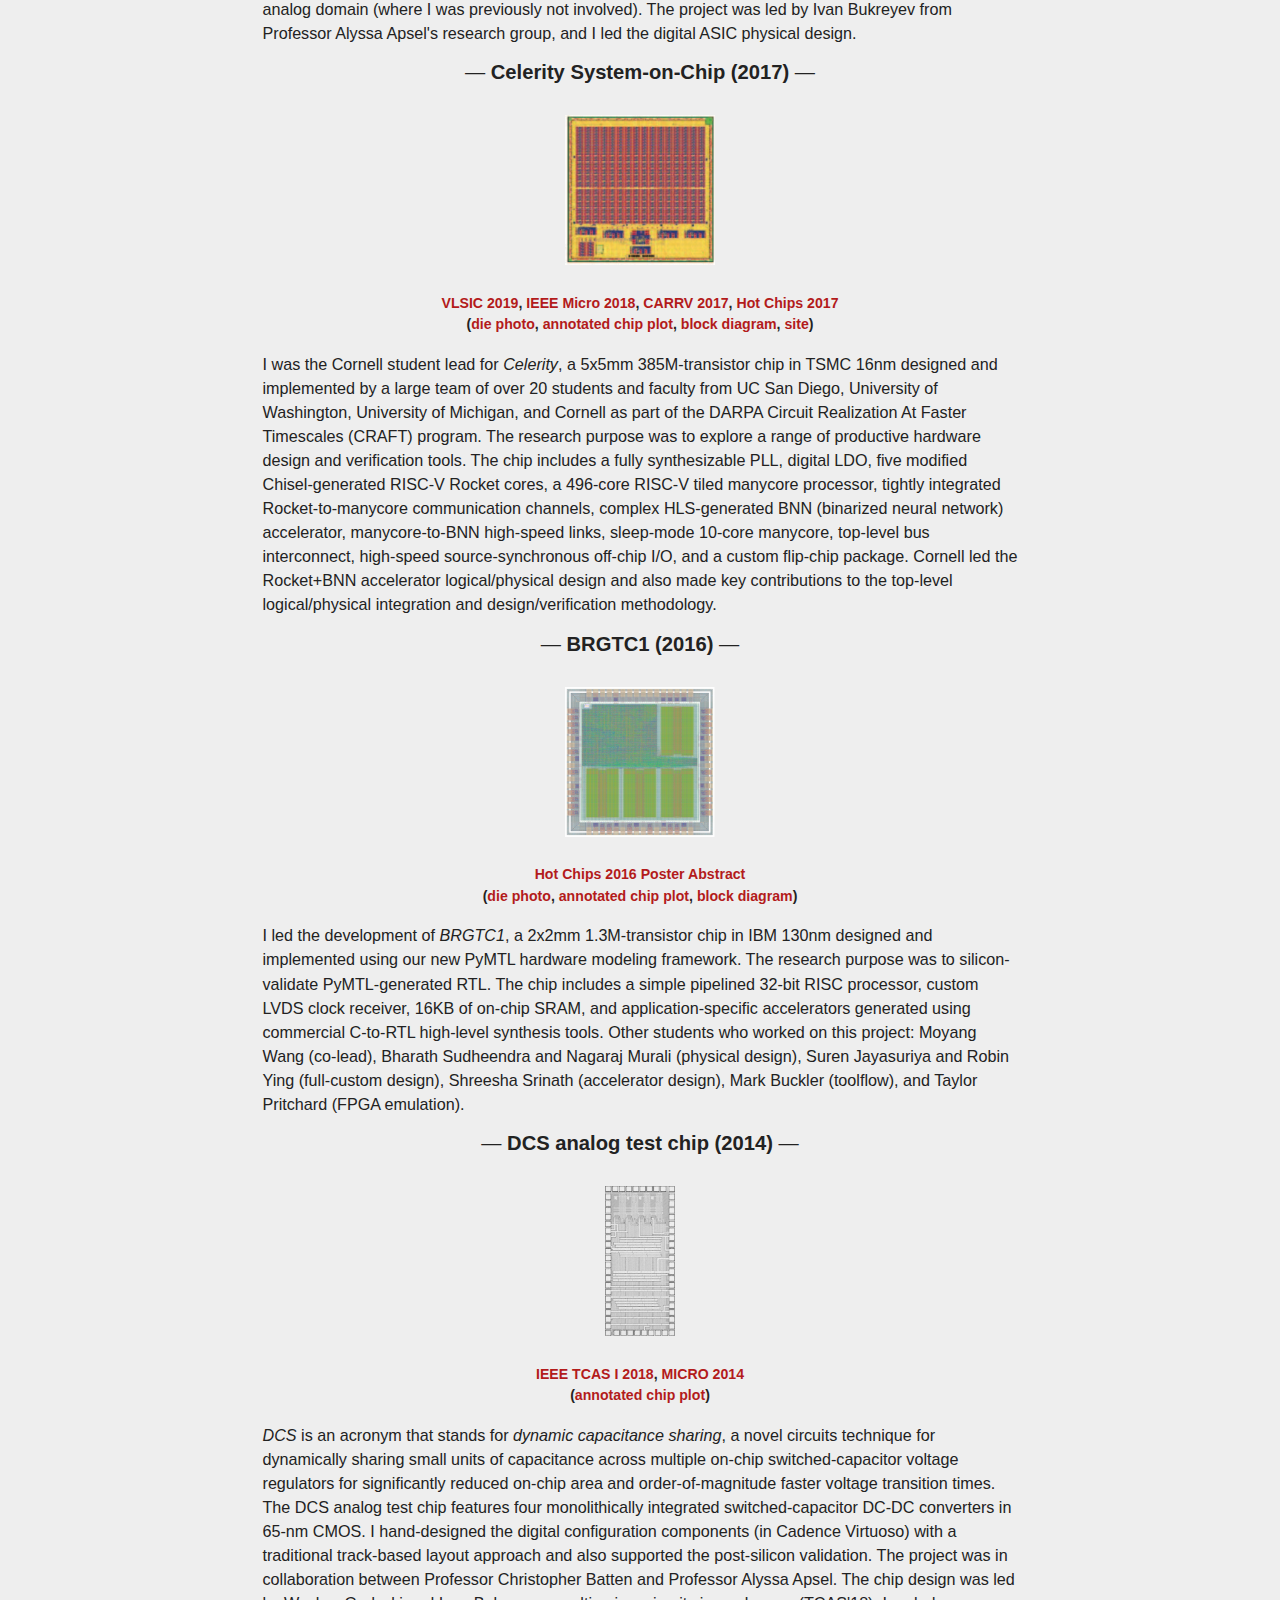
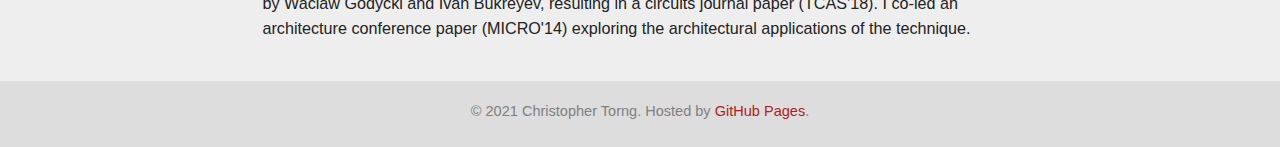
==== commit db9b1bb5: "update" ====
--- a/chips.html
+++ b/chips.html
@@ -67,311 +67,276 @@
 
 <div id="content-header"><h1 class="center">Chips Gallery</h1></div>
 
-<table cellpadding=0>
-
-  <!-- ...........................................................
-   CryptoVDF
-  ................................................................ -->
-
-  <tr>
-    <td align=left valign=middle>
-        <h3>CryptoVDF (2021)
-        <a name=vdf></a>
-        <!-- -->
-        <!--
-         <a href="pdfs/sreedhar-vdf-arxiv2021.pdf">WOSET 2018</a>,
-        -->
-        <!-- -->
-        </h3>
-
-        <br>
-
-        <p><i>CryptoVDF</i> is a 3x3.6mm chip for advanced cryptography
-        fabricated in an open-source 180nm-130nm hybrid technology
-        (<a href="https://skywater-pdk.readthedocs.io/en/main">Skywater
-          130nm</a>) in a multi-project wafer shuttle supported
-        by <a href="https://efabless.com/open_shuttle_program/2">Google
-          and Efabless</a>. Its research purpose is to demonstrate
-        hardware acceleration for extended
-        greatest common divisors (exGCD) in support of <a
-          href="https://eprint.iacr.org/2018/601">verifiable
-          delay functions</a>, a new cryptographic primitive for proofs of
-        sequential work that is being considered in major
-        blockchains as a replacement for proof of work (e.g., Ethereum,
-        Chia) and as a security mechanism to disincentivize malicious
-        actors who wish to precompute block challenges. The chip includes
-        a 1024-bit exGCD circuit with arithmetic circuit
-        optimizations (e.g., parallel data pipelines with late
-        selects, carry-save adders, control overhead critical path
-        optimizations) to achieve an extremely short cycle time
-        and to reduce the number of total required cycles to find the GCD and
-        associated B&eacute;zout coefficients.
-        Project was led by Kavya Sreedhar (core RTL design and
-        verification, physical design and verification).</p>
-
-    </td>
-    <td align=center valign=middle><img src=images/cryptovdf130-icon.jpg height=150></td>
-  </tr>
-
-  <!-- ...........................................................
-   Amber SoC
-  ................................................................ -->
-
-  <!--
-  <tr>
-    <td align=left valign=middle>
-        <h3>Amber SoC (2021)</h3>
-         <a name=amber></a>
-
-        <br>
-
-        <p></p>
-    </td>
-    <td align=center valign=middle><a href="images/amber.png"><img src=images/amber-icon.png height=150></a></td>
-  </tr>
-  -->
-
-  <!-- ...........................................................
-   BRGTC2
-  ................................................................ -->
-
-  <tr>
-    <td align=left valign=middle>
-        <h3>BRGTC2 (2018) --
-         <a name=brgtc2></a>
-        <!-- -->
-         <a href="pdfs/jiang-pymtl-woset2018.pdf">WOSET 2018</a>,
-        <!-- -->
-         <a href="pdfs/torng-brgtc2-riscvday2018.pdf">RISCV 2018</a>
-        <!-- -->
-        </h3>
-
-        <h4>
-        <!-- -->
-        (<a href="images/brgtc2-die-photo.jpg">die photo</a>,
-        <!-- -->
-         <a href="images/brgtc2-annotated.jpg">annotated chip plot</a>,
-        <!-- -->
-         <a href="images/brgtc2-block-diagram.png">block diagram</a>)
-        <!-- -->
-        </h4>
-        <br>
-
-        <!--
-        Research Purpose: Explore preliminary new ideas on hardware
-        optimization for task-based parallel runtimes and
-        also silicon-validate PyMTL in a more advanced node
-        -->
-
-        <p>I led the development of <i>BRGTC2</i>, a 1x1.25mm
-        6.7M-transistor chip in TSMC 28nm designed and implemented using a
-        new PyMTL hardware modeling framework. The research purpose was to
-        explore preliminary new ideas on hardware optimization for
-        task-based parallel runtimes and to also silicon-validate PyMTL in
-        a more advanced node. The chip includes
-        four RISC-V RV32IMAF cores which share a 32KB instruction cache,
-        32KB data cache, and a single-precision floating point unit
-        along with microarchitectural mechanisms to mitigate the
-        performance impact of resource sharing. The chip also includes a
-        fully synthesizable high-performance PLL originally designed for
-        the DARPA CRAFT project by Ian Galton and Julian Puscar from UC
-        San Diego. Project was led by Christopher Torng with
-        contributions from Shunning Jiang (core RTL design,
-        verification), Khalid Al-Hawaj (cache RTL design, verification),
-        Ivan Bukreyev (PLL porting), Berkin Ilbeyi (Bloom filter and FPU
-        design), Tuan Ta (CL simulation, arbiter RTL design), and Lin
-        Cheng (microbenchmark development).</p>
-    </td>
-    <td align=center valign=middle><a href="images/brgtc2-6520x5230.png"><img src=images/brgtc2-icon.png height=150></a></td>
-  </tr>
-
-  <!-- ...........................................................
-   PCOSYNC
-  ................................................................ -->
-
-  <tr>
-    <td align=left valign=middle>
-        <h3>PCOSYNC (2018)</h3>
-         <a name=pcosync></a>
-        <!-- -->
-
-        <h4>
-        <!-- -->
-        (<a href="images/pcosync-annotated.png">annotated chip plot</a>)
-        <!-- -->
-        </h4>
-        <br>
-
-        <p>I was the digital ASIC lead for <i>PCOSYNC</i>, a 1.1x2.1mm
-        test chip in TSMC 180nm implementing a low-power and scalable
-        baseband synchronizer aimed at enabling low-power and long-range
-        P2P communication for IoT nodes. One of the key application
-        features of this chip is low-power synchronization of N nodes so
-        that they synchronize and then continue to "tick" at the same
-        time. This digital test chip is a follow-on project for recent
-        work by my colleagues on pulse-coupled oscillators in the analog
-        domain (where I was previously not involved). The project was
-        led by Ivan Bukreyev from Professor Alyssa Apsel's research
-        group, and I led the digital ASIC physical design.</p>
-    </td>
-    <td align=center valign=middle><a href="images/pcosync-icon.png"><img src=images/pcosync-icon.png height=200></a></td>
-  </tr>
-
-  <!-- ...........................................................
-   Celerity
-  ................................................................ -->
-
-  <tr>
-    <td align=left valign=middle>
-        <h3>Celerity System-on-Chip (2017) --
-         <a name=celerity></a>
-        <!-- -->
-         <a href="https://doi.org/10.23919/VLSIC.2019.8778031">VLSIC 2019</a>,
-        <!-- -->
-         <a href="https://doi.org/10.1109/MM.2018.022071133">IEEE Micro 2018</a>,
-        <!-- -->
-         <a href="pdfs/ajayi-celerity-carrv2017.pdf">CARRV 2017</a>,
-        <!-- -->
-         <a href="pdfs/ajayi-celerity-slides-hotchips2017.pdf">Hot Chips 2017</a>
-        <!-- -->
-        </h3>
-
-        <h4>
-        <!-- -->
-        (<a href="images/celerity-die-photo.png">die photo</a>,
-        <!-- -->
-         <a href="images/celerity-annotated.png">annotated chip plot</a>,
-        <!-- -->
-         <a href="images/celerity-block-diagram.png">block diagram</a>,
-        <!-- -->
-         <a href="http://opencelerity.org">site</a>)
-        <!-- -->
-        </h4>
-        <br>
-
-        <!-- Research Purpose: Explore a range of productive hardware
-          design and verification tools: synthesizable analog IP (PLL,
-          digital LDO), high-level synthesis (complex HLS-generated BNN
-          accelerator), Python-based HDLs, area-efficient and
-          high-bandwidth manycore networks (496-core RISC-V tiled
-          manycore), and open-source generators. -->
-
-        <p>I was the Cornell student lead for <i>Celerity</i>, a 5x5mm
-        385M-transistor chip in TSMC 16nm designed and implemented by a
-        large team of over 20 students and faculty from UC San Diego,
-        University of Washington, University of Michigan, and Cornell as
-        part of the DARPA Circuit Realization At Faster Timescales (CRAFT)
-        program. The research purpose was to explore a range of productive
-        hardware design and verification tools. The chip includes a fully
-        synthesizable PLL, digital LDO,
-        five modified Chisel-generated RISC-V Rocket cores, a 496-core
-        RISC-V tiled manycore processor, tightly integrated
-        Rocket-to-manycore communication channels, complex HLS-generated
-        BNN (binarized neural network) accelerator, manycore-to-BNN
-        high-speed links, sleep-mode 10-core manycore, top-level bus
-        interconnect, high-speed source-synchronous off-chip I/O, and a
-        custom flip-chip package. Cornell led the Rocket+BNN accelerator
-        logical/physical design and also made key contributions to the
-        top-level logical/physical integration and design/verification
-        methodology.</p>
-    </td>
-    <td align=center valign=middle><a href="images/celerity.png"><img src=images/celerity-icon.png height=150></a></td>
-  </tr>
-
-  <!-- ...........................................................
-   BRGTC1
-  ................................................................ -->
-
-  <tr>
-    <td align=left valign=middle>
-        <h3>BRGTC1 (2016) --
-         <a name=brgtc1></a>
-        <!-- -->
-         <a href="https://doi.org/10.1109/HOTCHIPS.2016.7936233">Hot
-           Chips 2016 Poster Abstract</a>
-        <!-- -->
-        </h3>
-
-        <h4>
-        <!-- -->
-        (<a href="images/brgtc1-die-photo.jpg">die photo</a>,
-        <!-- -->
-         <a href="images/brgtc1-annotated.png">annotated chip plot</a>,
-        <!-- -->
-         <a href="images/brgtc1-block-diagram.png">block diagram</a>)
-        <!-- -->
-         <b><i>
-         </i></b>
-        <!-- -->
-        </h4>
-        <br>
-
-        <!-- Research Purpose: Silicon-validate PyMTL-generated RTL -->
-
-        <p>I led the development of <i>BRGTC1</i>, a 2x2mm
-        1.3M-transistor chip in IBM 130nm designed and implemented using
-        our new PyMTL hardware modeling framework. The research purpose
-        was to silicon-validate PyMTL-generated RTL. The chip includes a
-        simple pipelined 32-bit RISC processor, custom LVDS clock
-        receiver, 16KB of on-chip SRAM, and application-specific
-        accelerators generated using commercial C-to-RTL high-level
-        synthesis tools. Other students who worked on this project:
-        Moyang Wang (co-lead), Bharath Sudheendra and Nagaraj Murali
-        (physical design), Suren Jayasuriya and Robin Ying (full-custom
-        design), Shreesha Srinath (accelerator design), Mark Buckler
-        (toolflow), and Taylor Pritchard (FPGA emulation).</p>
-    </td>
-    <td align=center valign=middle><a href="images/brgtc1-4965x4960.png"><img src=images/brgtc1-icon.png height=150></a></td>
-  </tr>
-
-  <!-- ...........................................................
-   DCS
-  ................................................................ -->
-
-  <tr>
-    <td align=left valign=middle>
-        <h3>DCS analog test chip (2014) --
-         <a name=dcs></a>
-        <!-- -->
-         <a href="https://doi.org/10.1109/TCSI.2017.2767585">IEEE TCAS I 2018</a>,
-        <!-- -->
-         <a href="https://doi.org/10.1109/MICRO.2014.52">MICRO 2014</a>
-        <!-- -->
-        </h3>
-
-        <h4>
-        <!-- -->
-        (<a href="images/dcs-annotated.jpg">annotated chip plot</a>)
-        <!-- -->
-        </h4>
-        <br>
-
-        <!-- Research Purpose: Directly implement and characterize the
-          voltage regulator designs supporting dynamic capacitance sharing
-        -->
-
-        <p><i>DCS</i> is an acronym that stands for <i>dynamic
-          capacitance sharing</i>, a novel circuits technique for
-        dynamically sharing small units of capacitance across multiple
-        on-chip switched-capacitor voltage regulators for significantly
-        reduced on-chip area and order-of-magnitude faster voltage
-        transition times. The DCS analog test chip features four
-        monolithically integrated switched-capacitor DC-DC converters in
-        65-nm CMOS. I hand-designed the digital configuration components
-        (in Cadence Virtuoso) with a traditional track-based layout
-        approach and also supported the post-silicon validation. The
-        project was in collaboration between Professor Christopher
-        Batten and Professor Alyssa Apsel. The chip design was led by
-        Waclaw Godycki and Ivan Bukreyev, resulting in a circuits
-        journal paper (TCAS'18). I co-led an architecture conference
-        paper (MICRO'14) exploring the architectural applications of the
-        technique.</p>
-    </td>
-    <td align=center valign=middle><a href="images/dcs-icon.jpg"><img
-        src=images/dcs-icon.jpg height=150></a></td>
-  </tr>
-
-</table>
+<!-- ...........................................................
+ CryptoVDF
+................................................................ -->
+
+<a name="vdf"></a>
+<h2 class="dashed"><b>CryptoVDF (2021)</b></h2>
+
+<center>
+  <br>
+  <img src=images/cryptovdf130-icon.jpg height=150>
+  <br>
+  <br>
+</center>
+
+<p><i>CryptoVDF</i> is a 3x3.6mm chip for advanced cryptography fabricated
+in an open-source 180nm-130nm hybrid technology (<a
+href="https://skywater-pdk.readthedocs.io/en/main">Skywater 130nm</a>) in
+a multi-project wafer shuttle supported by <a
+  href="https://efabless.com/open_shuttle_program/2">Google and
+  Efabless</a>. Its research purpose is to demonstrate hardware
+  acceleration for extended greatest common divisors (exGCD) in support of
+    <a href="https://eprint.iacr.org/2018/601">verifiable delay
+       functions</a>, a new cryptographic primitive for proofs of
+     sequential work that is being considered in major blockchains as a
+     replacement for proof of work (e.g., Ethereum, Chia) and as a
+     security mechanism to disincentivize malicious actors who wish to
+     precompute block challenges. The chip includes a 1024-bit exGCD
+     circuit with arithmetic circuit optimizations (e.g., parallel data
+     pipelines with late selects, carry-save adders, control overhead
+     critical path optimizations) to achieve an extremely short cycle time
+     and to reduce the number of total required cycles to find the GCD and
+     associated B&eacute;zout coefficients. Project was led by Kavya
+     Sreedhar (core RTL design and verification, physical design and
+     verification).</p>
+
+<!-- ...........................................................
+ BRGTC2
+................................................................ -->
+
+<a name="brgtc2"></a>
+<h2 class="dashed"><b>BRGTC2 (2018)</b></h2>
+
+<center>
+  <br>
+  <a href="images/brgtc2-6520x5230.png"><img src=images/brgtc2-icon.png height=150></a>
+  <br>
+  <br>
+  <h4 class="center">
+  <!-- -->
+   <a href="pdfs/jiang-pymtl-woset2018.pdf">WOSET 2018</a>,
+  <!-- -->
+   <a href="pdfs/torng-brgtc2-riscvday2018.pdf">RISCV 2018</a>
+  <!-- -->
+  <br>
+
+  <!-- -->
+  (<a href="images/brgtc2-die-photo.jpg">die photo</a>,
+  <!-- -->
+   <a href="images/brgtc2-annotated.jpg">annotated chip plot</a>,
+  <!-- -->
+   <a href="images/brgtc2-block-diagram.png">block diagram</a>)
+  <!-- -->
+  </h4>
+  <br>
+</center>
+
+<!--
+Research Purpose: Explore preliminary new ideas on hardware
+optimization for task-based parallel runtimes and
+also silicon-validate PyMTL in a more advanced node
+-->
+
+<p>I led the development of <i>BRGTC2</i>, a 1x1.25mm 6.7M-transistor chip
+in TSMC 28nm designed and implemented using a new PyMTL hardware modeling
+framework. The research purpose was to explore preliminary new ideas on
+hardware optimization for task-based parallel runtimes and to also
+silicon-validate PyMTL in a more advanced node. The chip includes four
+RISC-V RV32IMAF cores which share a 32KB instruction cache, 32KB data
+cache, and a single-precision floating point unit along with
+microarchitectural mechanisms to mitigate the performance impact of
+resource sharing. The chip also includes a fully synthesizable
+high-performance PLL originally designed for the DARPA CRAFT project by
+Ian Galton and Julian Puscar from UC San Diego. Project was led by
+Christopher Torng with contributions from Shunning Jiang (core RTL design,
+verification), Khalid Al-Hawaj (cache RTL design, verification), Ivan
+Bukreyev (PLL porting), Berkin Ilbeyi (Bloom filter and FPU design), Tuan
+Ta (CL simulation, arbiter RTL design), and Lin Cheng (microbenchmark
+development).</p>
+
+<!-- ...........................................................
+ PCOSYNC
+................................................................ -->
+
+<a name="pcosync"></a>
+<h2 class="dashed"><b>PCOSYNC (2018)</b></h2>
+
+<center>
+  <br>
+  <a href="images/pcosync-icon.png"><img src=images/pcosync-icon.png height=200></a>
+  <br>
+  <br>
+  <h4 class="center">
+  <!-- -->
+  (<a href="images/pcosync-annotated.png">annotated chip plot</a>)
+  <!-- -->
+  </h4>
+  <br>
+</center>
+
+<p>I was the digital ASIC lead for <i>PCOSYNC</i>, a 1.1x2.1mm test chip
+in TSMC 180nm implementing a low-power and scalable baseband synchronizer
+aimed at enabling low-power and long-range P2P communication for IoT
+nodes. One of the key application features of this chip is low-power
+synchronization of N nodes so that they synchronize and then continue to
+"tick" at the same time. This digital test chip is a follow-on project for
+recent work by my colleagues on pulse-coupled oscillators in the analog
+domain (where I was previously not involved). The project was led by Ivan
+Bukreyev from Professor Alyssa Apsel's research group, and I led the
+digital ASIC physical design.</p>
+
+<!-- ...........................................................
+ Celerity
+................................................................ -->
+
+<a name="celerity"></a>
+<h2 class="dashed"><b>Celerity System-on-Chip (2017)</b></h2>
+
+<center>
+  <h4 class="center">
+  <br>
+  <a href="images/celerity.png"><img src=images/celerity-icon.png height=150></a>
+  <br>
+  <br>
+  <!-- -->
+   <a href="https://doi.org/10.23919/VLSIC.2019.8778031">VLSIC 2019</a>,
+  <!-- -->
+   <a href="https://doi.org/10.1109/MM.2018.022071133">IEEE Micro 2018</a>,
+  <!-- -->
+   <a href="pdfs/ajayi-celerity-carrv2017.pdf">CARRV 2017</a>,
+  <!-- -->
+   <a href="pdfs/ajayi-celerity-slides-hotchips2017.pdf">Hot Chips 2017</a>
+  <!-- -->
+  <br>
+
+  <!-- -->
+  (<a href="images/celerity-die-photo.png">die photo</a>,
+  <!-- -->
+   <a href="images/celerity-annotated.png">annotated chip plot</a>,
+  <!-- -->
+   <a href="images/celerity-block-diagram.png">block diagram</a>,
+  <!-- -->
+   <a href="http://opencelerity.org">site</a>)
+  <!-- -->
+  </h4>
+  <br>
+</center>
+
+<!-- Research Purpose: Explore a range of productive hardware
+  design and verification tools: synthesizable analog IP (PLL,
+  digital LDO), high-level synthesis (complex HLS-generated BNN
+  accelerator), Python-based HDLs, area-efficient and
+  high-bandwidth manycore networks (496-core RISC-V tiled
+  manycore), and open-source generators. -->
+
+<p>I was the Cornell student lead for <i>Celerity</i>, a 5x5mm
+385M-transistor chip in TSMC 16nm designed and implemented by a large team
+of over 20 students and faculty from UC San Diego, University of
+Washington, University of Michigan, and Cornell as part of the DARPA
+Circuit Realization At Faster Timescales (CRAFT) program. The research
+purpose was to explore a range of productive hardware design and
+verification tools. The chip includes a fully synthesizable PLL, digital
+LDO, five modified Chisel-generated RISC-V Rocket cores, a 496-core RISC-V
+tiled manycore processor, tightly integrated Rocket-to-manycore
+communication channels, complex HLS-generated BNN (binarized neural
+network) accelerator, manycore-to-BNN high-speed links, sleep-mode 10-core
+manycore, top-level bus interconnect, high-speed source-synchronous
+off-chip I/O, and a custom flip-chip package. Cornell led the Rocket+BNN
+accelerator logical/physical design and also made key contributions to the
+top-level logical/physical integration and design/verification
+methodology.</p>
+
+<!-- ...........................................................
+ BRGTC1
+................................................................ -->
+
+<a name="brgtc1"></a>
+<h2 class="dashed"><b>BRGTC1 (2016)</b></h2>
+
+<center>
+  <h4 class="center">
+  <br>
+  <a href="images/brgtc1-4965x4960.png"><img src=images/brgtc1-icon.png height=150></a>
+  <br>
+  <br>
+  <!-- -->
+   <a href="https://doi.org/10.1109/HOTCHIPS.2016.7936233">Hot
+     Chips 2016 Poster Abstract</a>
+  <!-- -->
+  <br>
+
+  <!-- -->
+  (<a href="images/brgtc1-die-photo.jpg">die photo</a>,
+  <!-- -->
+   <a href="images/brgtc1-annotated.png">annotated chip plot</a>,
+  <!-- -->
+   <a href="images/brgtc1-block-diagram.png">block diagram</a>)
+  <!-- -->
+  </h4>
+  <br>
+</center>
+
+<!-- Research Purpose: Silicon-validate PyMTL-generated RTL -->
+
+<p>I led the development of <i>BRGTC1</i>, a 2x2mm 1.3M-transistor chip in
+IBM 130nm designed and implemented using our new PyMTL hardware modeling
+framework. The research purpose was to silicon-validate PyMTL-generated
+RTL. The chip includes a simple pipelined 32-bit RISC processor, custom
+LVDS clock receiver, 16KB of on-chip SRAM, and application-specific
+accelerators generated using commercial C-to-RTL high-level synthesis
+tools. Other students who worked on this project: Moyang Wang (co-lead),
+Bharath Sudheendra and Nagaraj Murali (physical design), Suren Jayasuriya
+and Robin Ying (full-custom design), Shreesha Srinath (accelerator
+design), Mark Buckler (toolflow), and Taylor Pritchard (FPGA
+emulation).</p>
+
+<!-- ...........................................................
+ DCS
+................................................................ -->
+
+<a name="dcs"></a>
+<h2 class="dashed"><b>DCS analog test chip (2014)</b></h2>
+
+<center>
+  <h4 class="center">
+  <br>
+  <a href="images/dcs-icon.jpg"><img src=images/dcs-icon.jpg height=150></a>
+  <br>
+  <br>
+  <!-- -->
+   <a href="https://doi.org/10.1109/TCSI.2017.2767585">IEEE TCAS I 2018</a>,
+  <!-- -->
+   <a href="https://doi.org/10.1109/MICRO.2014.52">MICRO 2014</a>
+  <!-- -->
+  <br>
+
+  <!-- -->
+  (<a href="images/dcs-annotated.jpg">annotated chip plot</a>)
+  <!-- -->
+  </h4>
+  <br>
+</center>
+
+<!-- Research Purpose: Directly implement and characterize the
+  voltage regulator designs supporting dynamic capacitance sharing
+-->
+
+<p><i>DCS</i> is an acronym that stands for <i>dynamic capacitance
+  sharing</i>, a novel circuits technique for dynamically sharing small
+units of capacitance across multiple on-chip switched-capacitor voltage
+regulators for significantly reduced on-chip area and order-of-magnitude
+faster voltage transition times. The DCS analog test chip features four
+monolithically integrated switched-capacitor DC-DC converters in 65-nm
+CMOS. I hand-designed the digital configuration components (in Cadence
+Virtuoso) with a traditional track-based layout approach and also
+supported the post-silicon validation. The project was in collaboration
+between Professor Christopher Batten and Professor Alyssa Apsel. The chip
+design was led by Waclaw Godycki and Ivan Bukreyev, resulting in a
+circuits journal paper (TCAS'18). I co-led an architecture conference
+paper (MICRO'14) exploring the architectural applications of the
+technique.</p>
 
 </div>
 </div>
--- a/ctorng.css
+++ b/ctorng.css
@@ -359,7 +359,20 @@
   padding-top      : 0.0em;
   font-size        : 1.4em;
   font-weight      : bold;
+  line-height      : 1.5em;
   text-align       : left;
+}
+
+H4.center
+{
+  margin           : 0em;
+  margin-bottom    : 0.4em;
+  padding          : 0em;
+  padding-top      : 0em;
+  font-size        : 1.4em;
+  font-weight      : bold;
+  line-height      : 1.5em;
+  text-align       : center;
 }
 
 /*----------------------------------------------------------------------*/
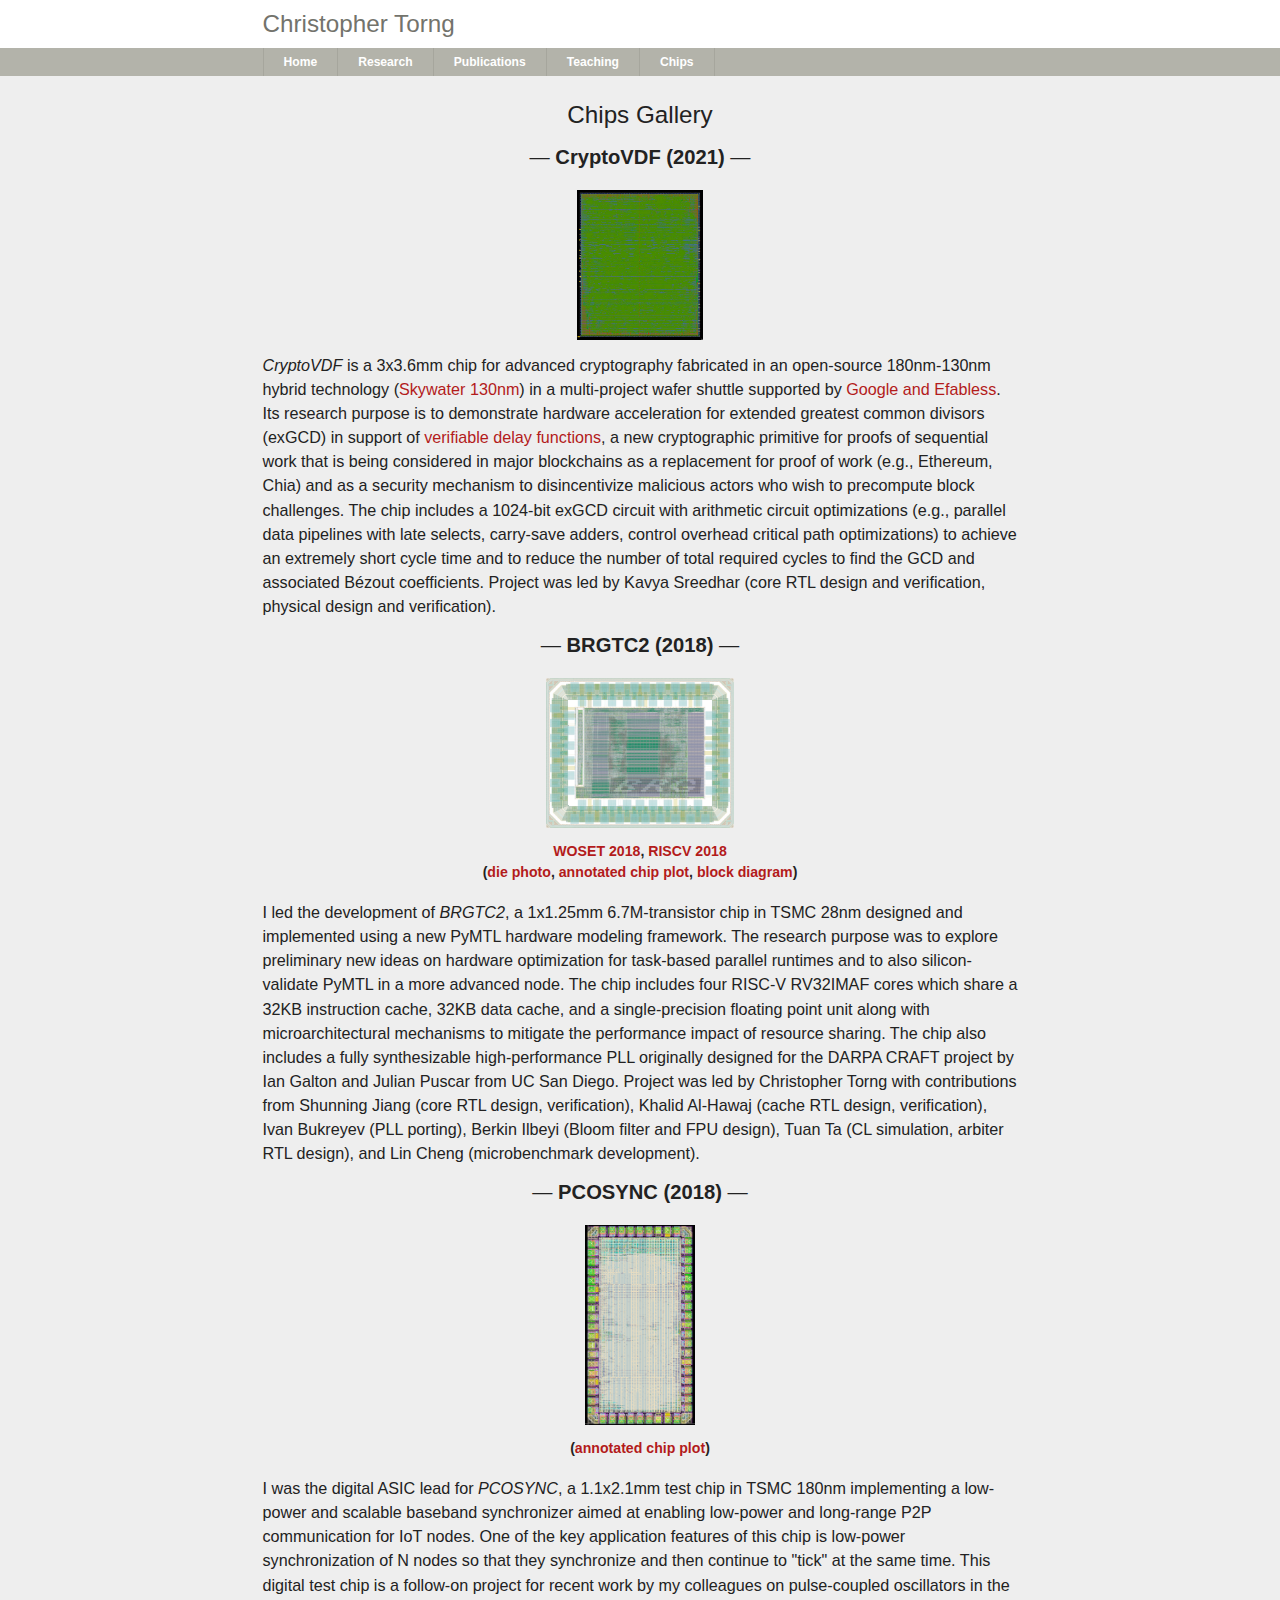
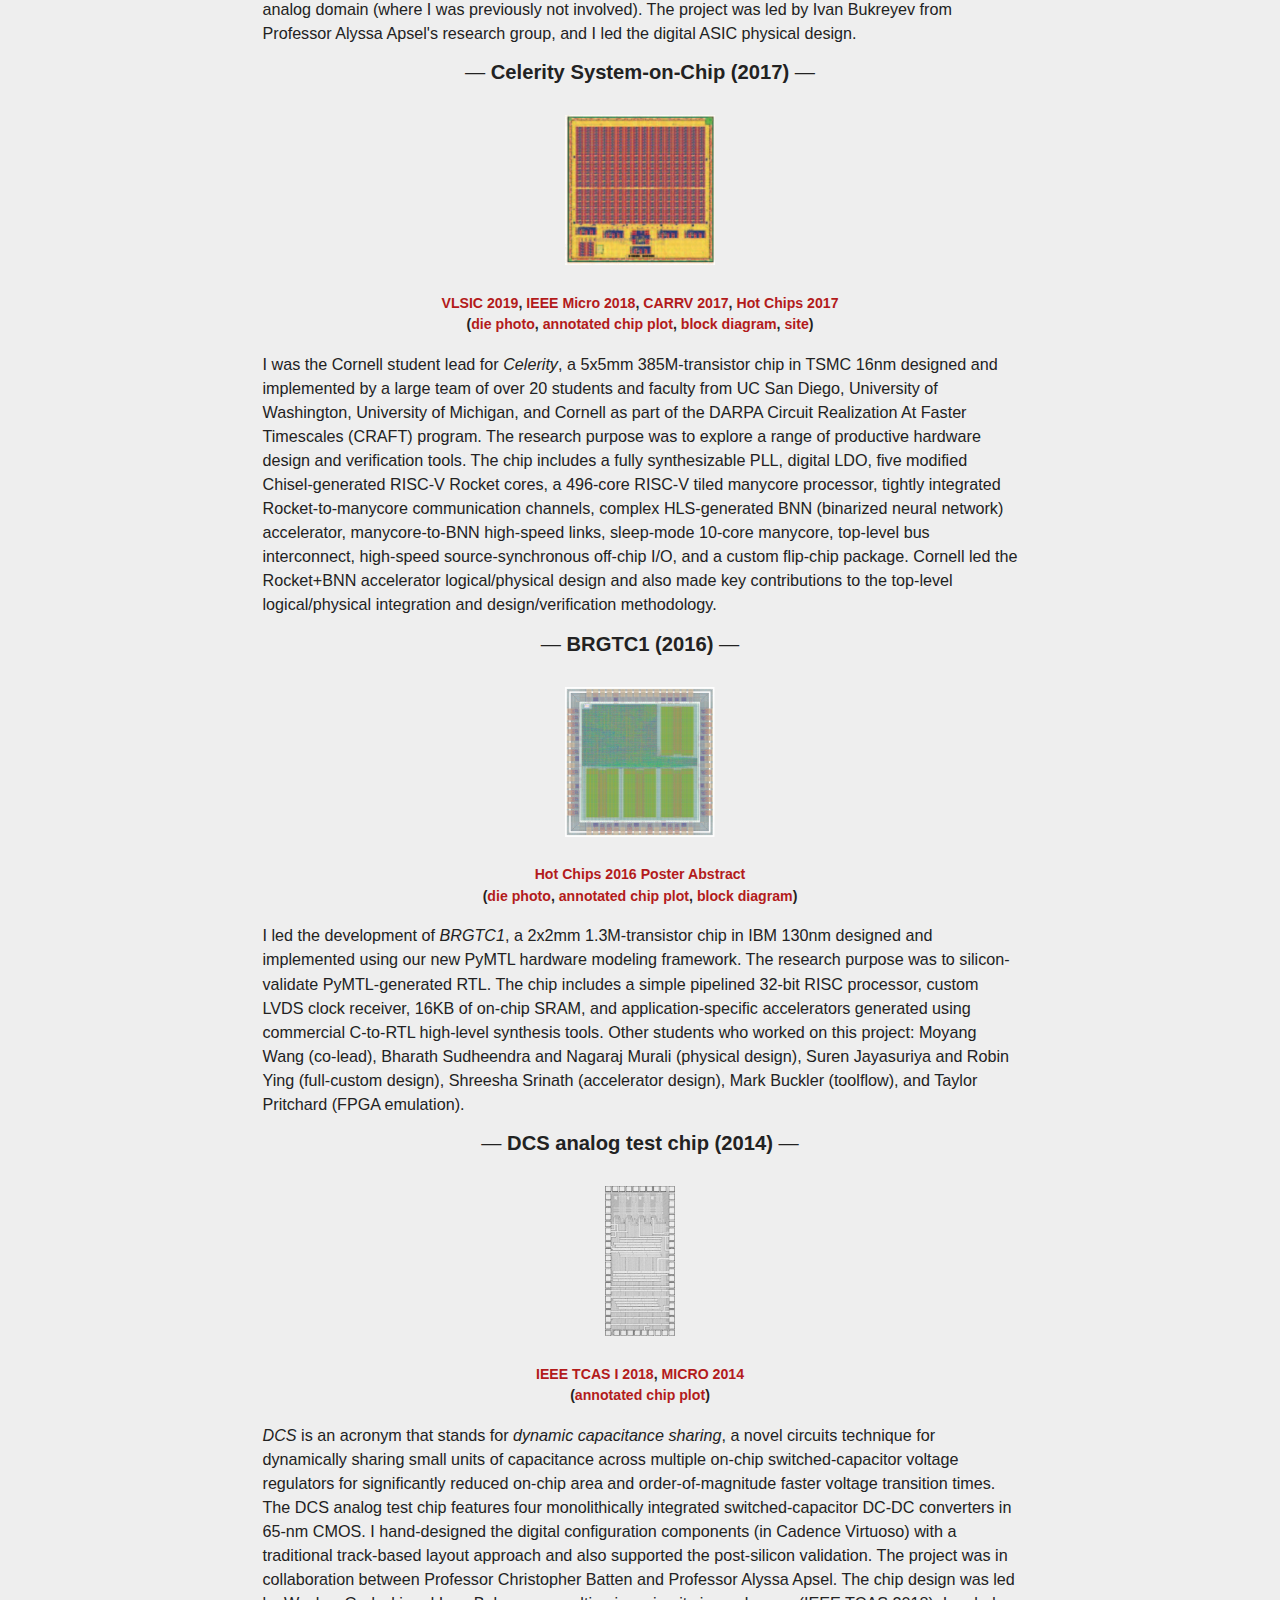
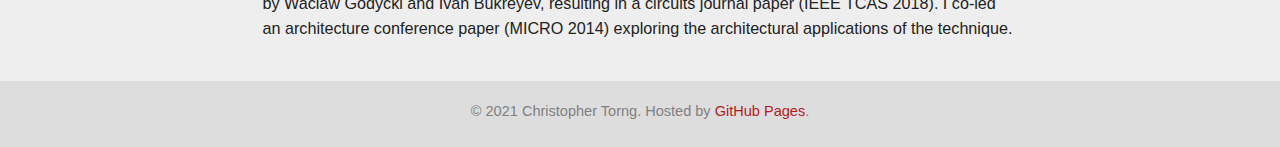
==== commit 1234aa42: "update" ====
--- a/chips.html
+++ b/chips.html
@@ -334,8 +334,8 @@
 supported the post-silicon validation. The project was in collaboration
 between Professor Christopher Batten and Professor Alyssa Apsel. The chip
 design was led by Waclaw Godycki and Ivan Bukreyev, resulting in a
-circuits journal paper (TCAS'18). I co-led an architecture conference
-paper (MICRO'14) exploring the architectural applications of the
+circuits journal paper (IEEE TCAS 2018). I co-led an architecture conference
+paper (MICRO 2014) exploring the architectural applications of the
 technique.</p>
 
 </div>
--- a/ctorng.css
+++ b/ctorng.css
@@ -406,15 +406,14 @@
   padding-left     : 1.5em;
   margin           : 0em;
   margin-bottom    : 0.7em;
-  font-size        : 1.0em;
   list-style-position : inside;
 }
 
 UL.tightlist LI
 {
-  margin           : 0em;
-  padding          : 0em;
-  font-size        : 1.0em;
+  margin           : 0.2em;
+  padding          : 0em;
+  font-size        : 1.6em;
 }
 
 UL.medlist
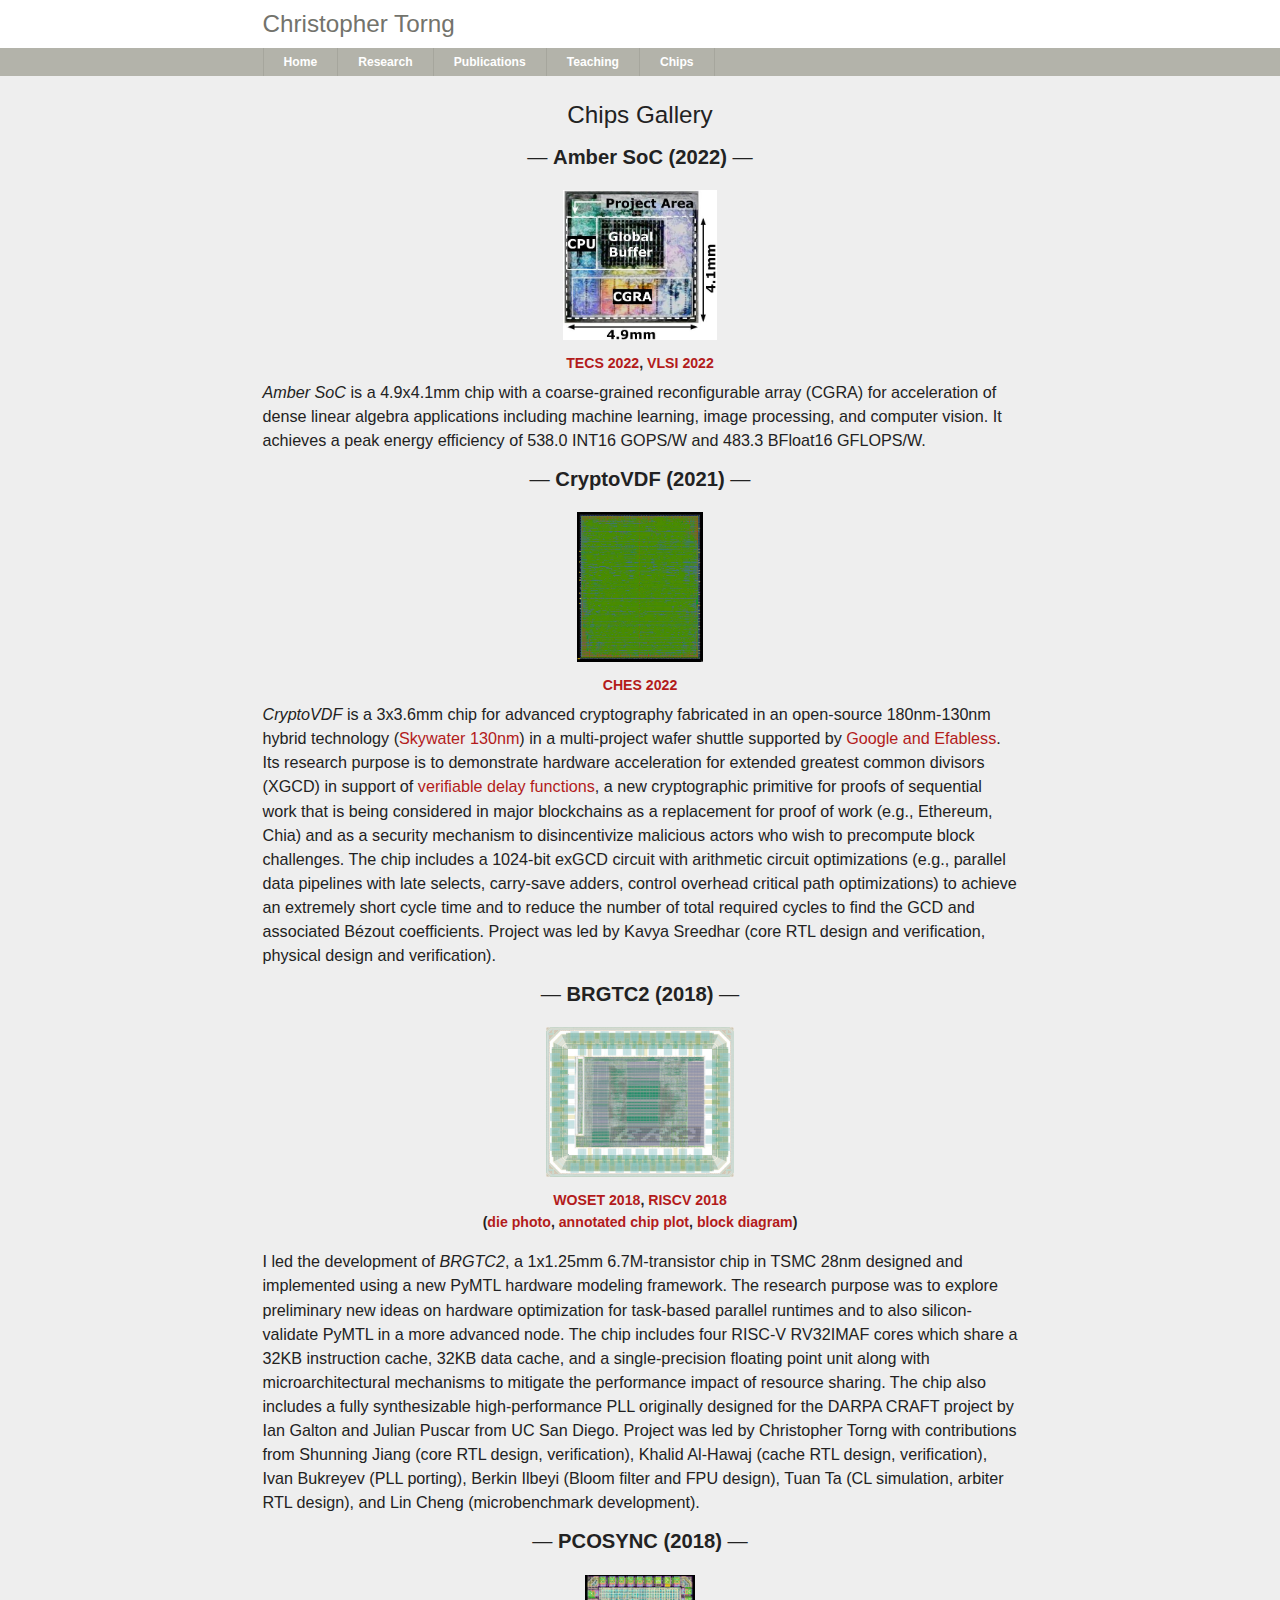
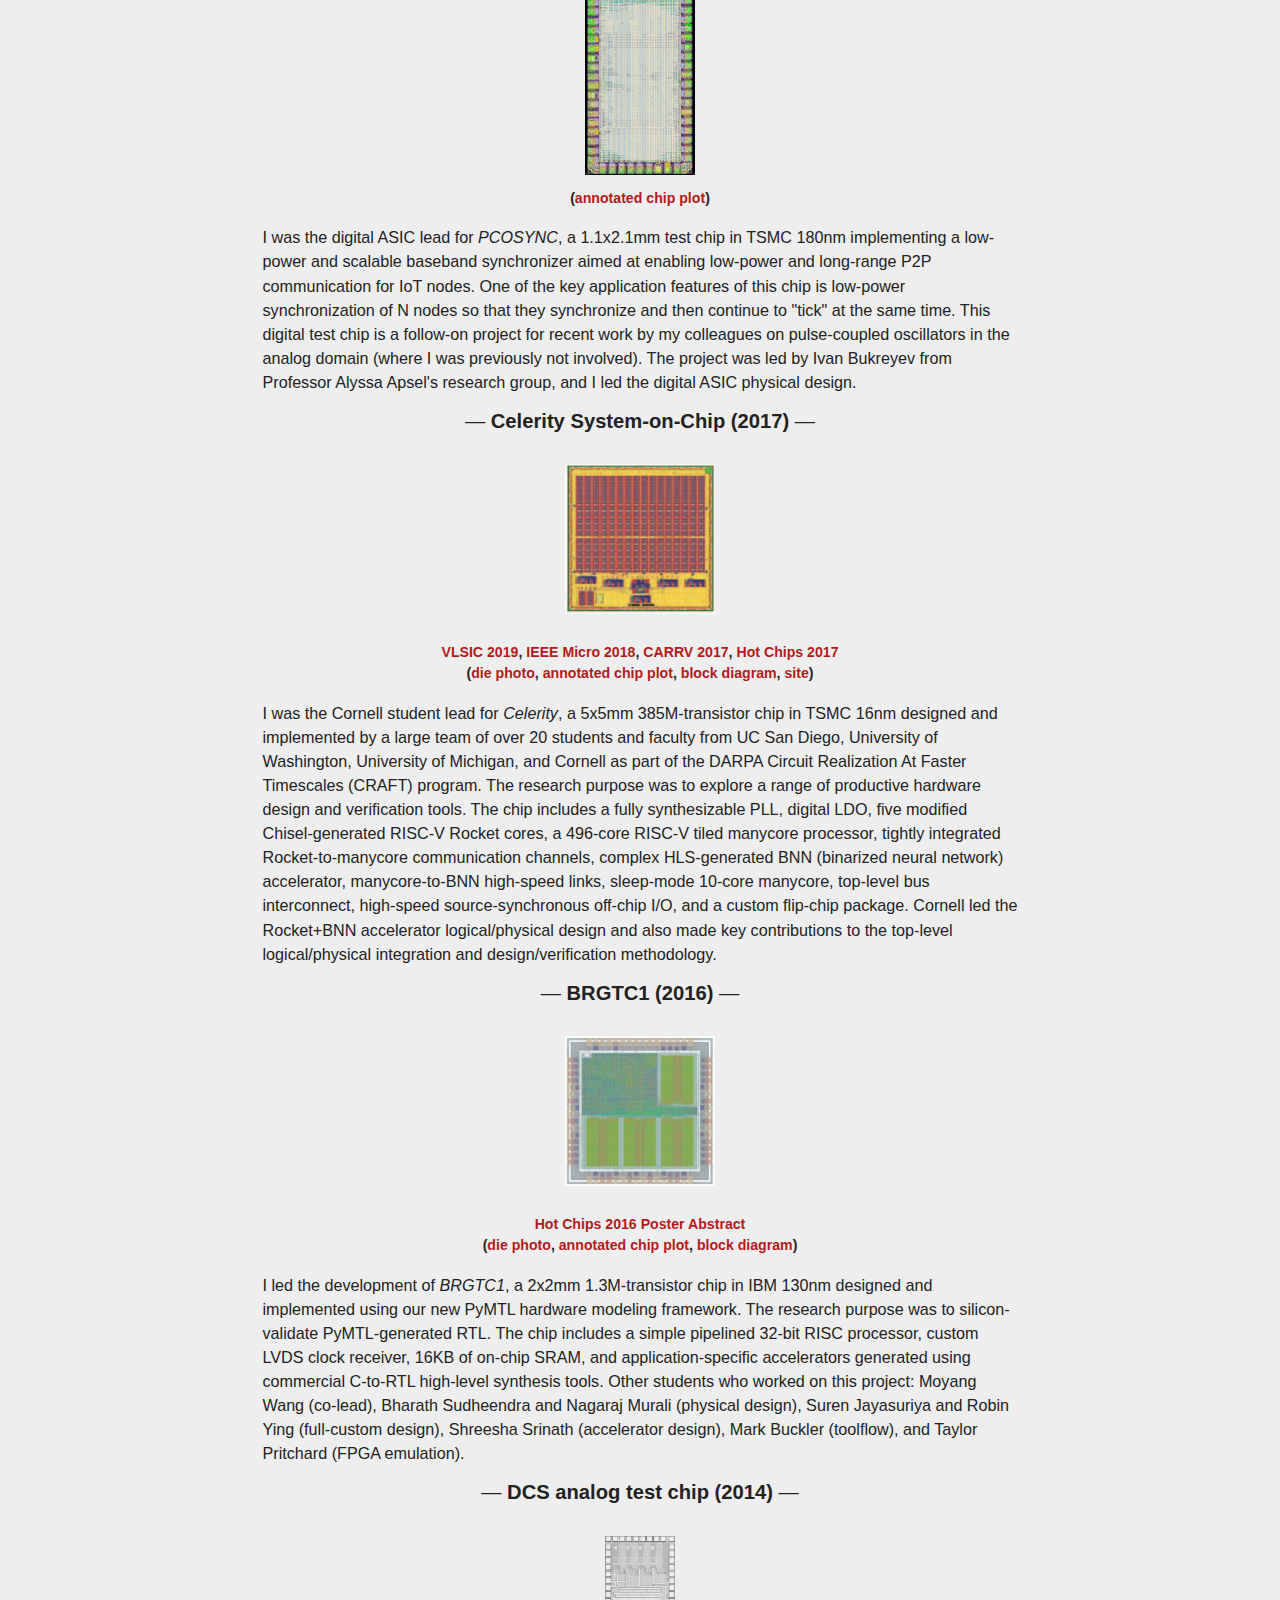
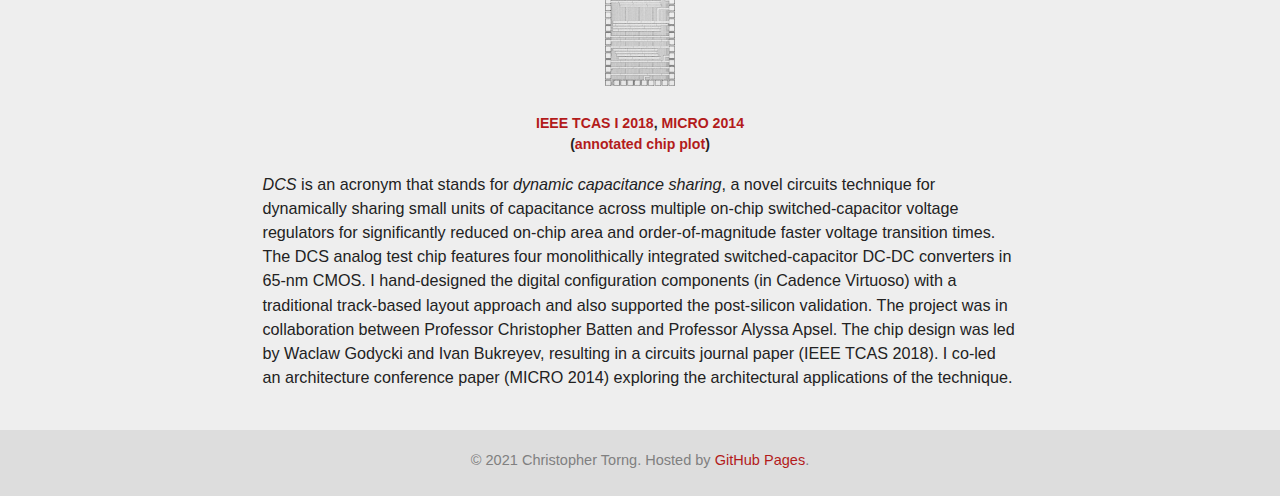
==== commit 0e8f1032: "update" ====
--- a/chips.html
+++ b/chips.html
@@ -68,6 +68,33 @@
 <div id="content-header"><h1 class="center">Chips Gallery</h1></div>
 
 <!-- ...........................................................
+ Amber SoC
+................................................................ -->
+
+<a name="amber"></a>
+<h2 class="dashed"><b>Amber SoC (2022)</b></h2>
+
+<center>
+  <br>
+  <img src=images/amber-die-photo.jpg height=150>
+  <br>
+  <br>
+  <h4 class="center">
+  <!-- -->
+   <a href="https://doi.org/10.1145/3534933">TECS 2022</a>,
+  <!-- -->
+   <a href="https://doi.org/10.1109/VLSITechnologyandCir46769.2022.9830509">VLSI 2022</a>
+  <!-- -->
+  <br>
+</center>
+
+<p><i>Amber SoC</i> is a 4.9x4.1mm chip with a coarse-grained
+reconfigurable array (CGRA) for acceleration of dense linear algebra
+applications including machine learning, image processing, and computer
+vision. It achieves a peak energy efficiency of 538.0 INT16 GOPS/W and
+483.3 BFloat16 GFLOPS/W.</p>
+
+<!-- ...........................................................
  CryptoVDF
 ................................................................ -->
 
@@ -78,6 +105,11 @@
   <br>
   <img src=images/cryptovdf130-icon.jpg height=150>
   <br>
+  <br>
+  <h4 class="center">
+  <!-- -->
+   <a href="https://doi.org/10.46586/tches.v2022.i4.163-187">CHES 2022</a>
+  <!-- -->
   <br>
 </center>
 
@@ -87,7 +119,7 @@
 a multi-project wafer shuttle supported by <a
   href="https://efabless.com/open_shuttle_program/2">Google and
   Efabless</a>. Its research purpose is to demonstrate hardware
-  acceleration for extended greatest common divisors (exGCD) in support of
+  acceleration for extended greatest common divisors (XGCD) in support of
     <a href="https://eprint.iacr.org/2018/601">verifiable delay
        functions</a>, a new cryptographic primitive for proofs of
      sequential work that is being considered in major blockchains as a
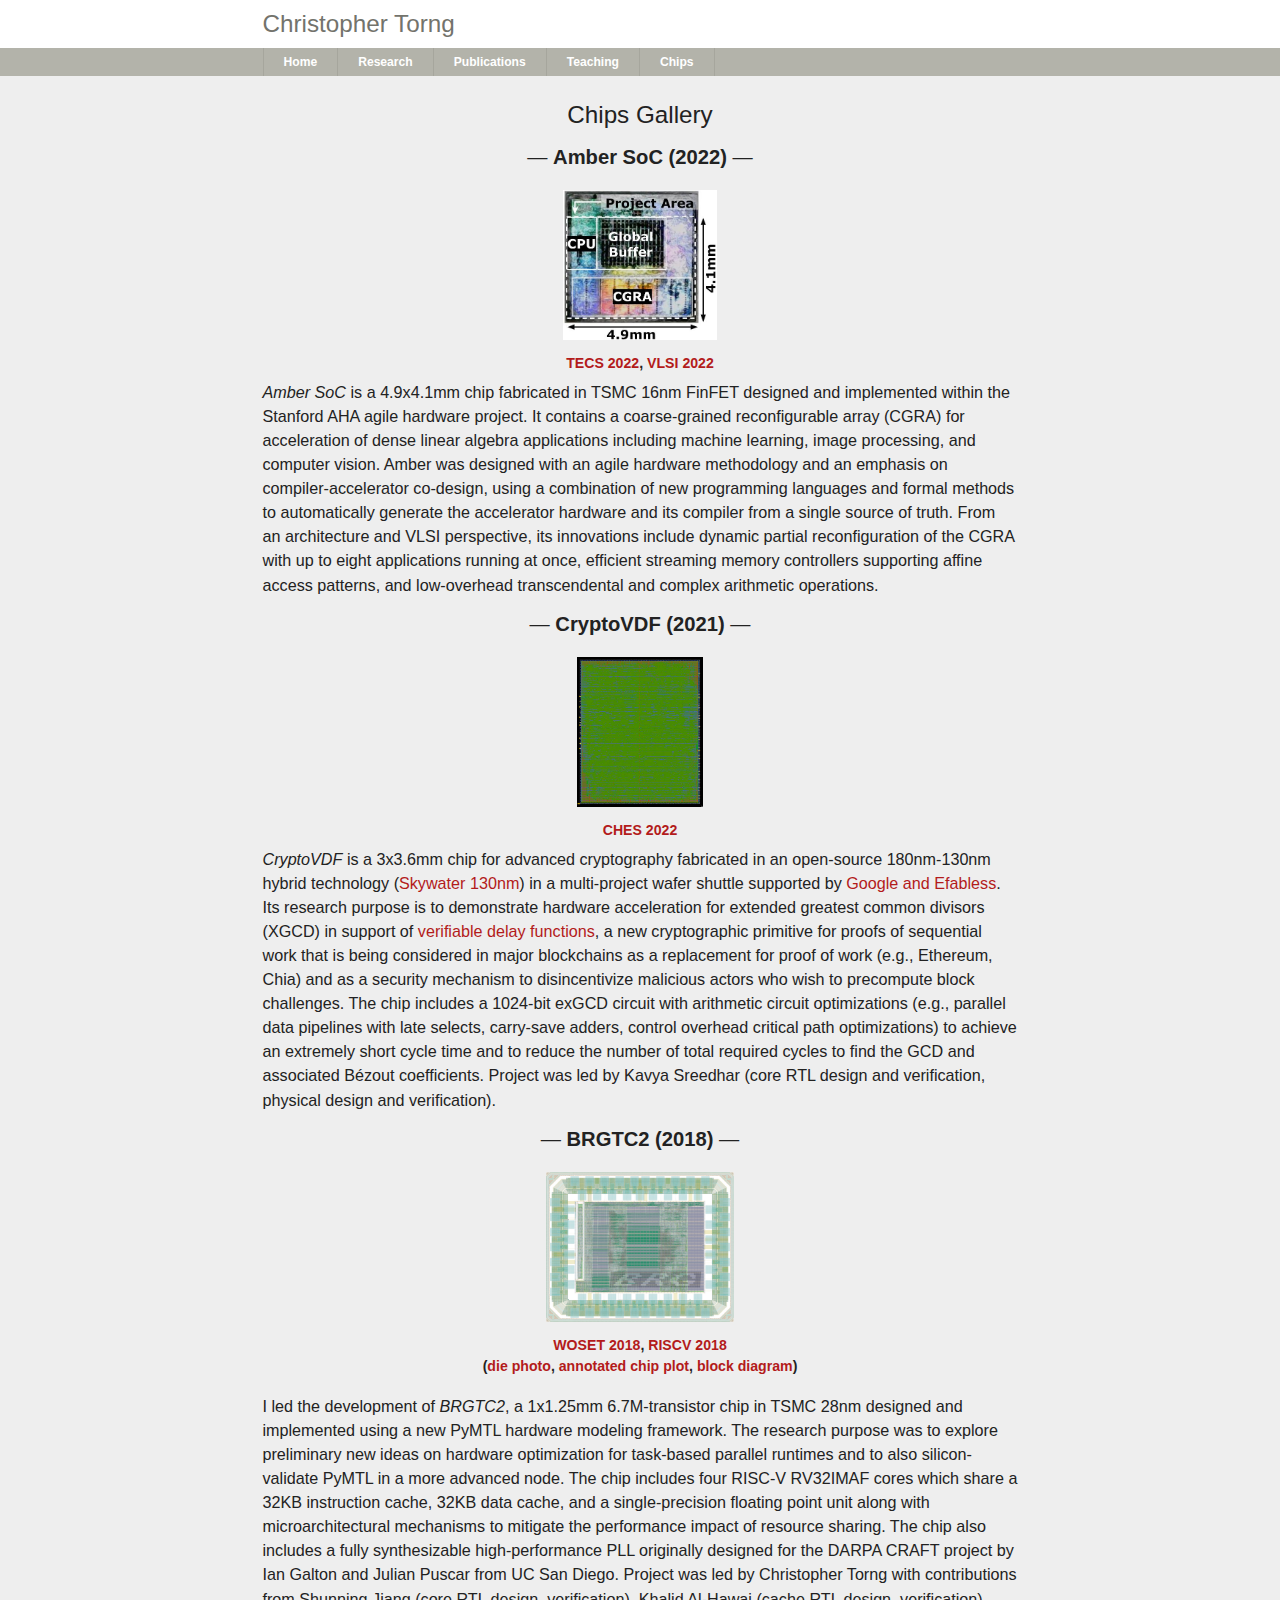
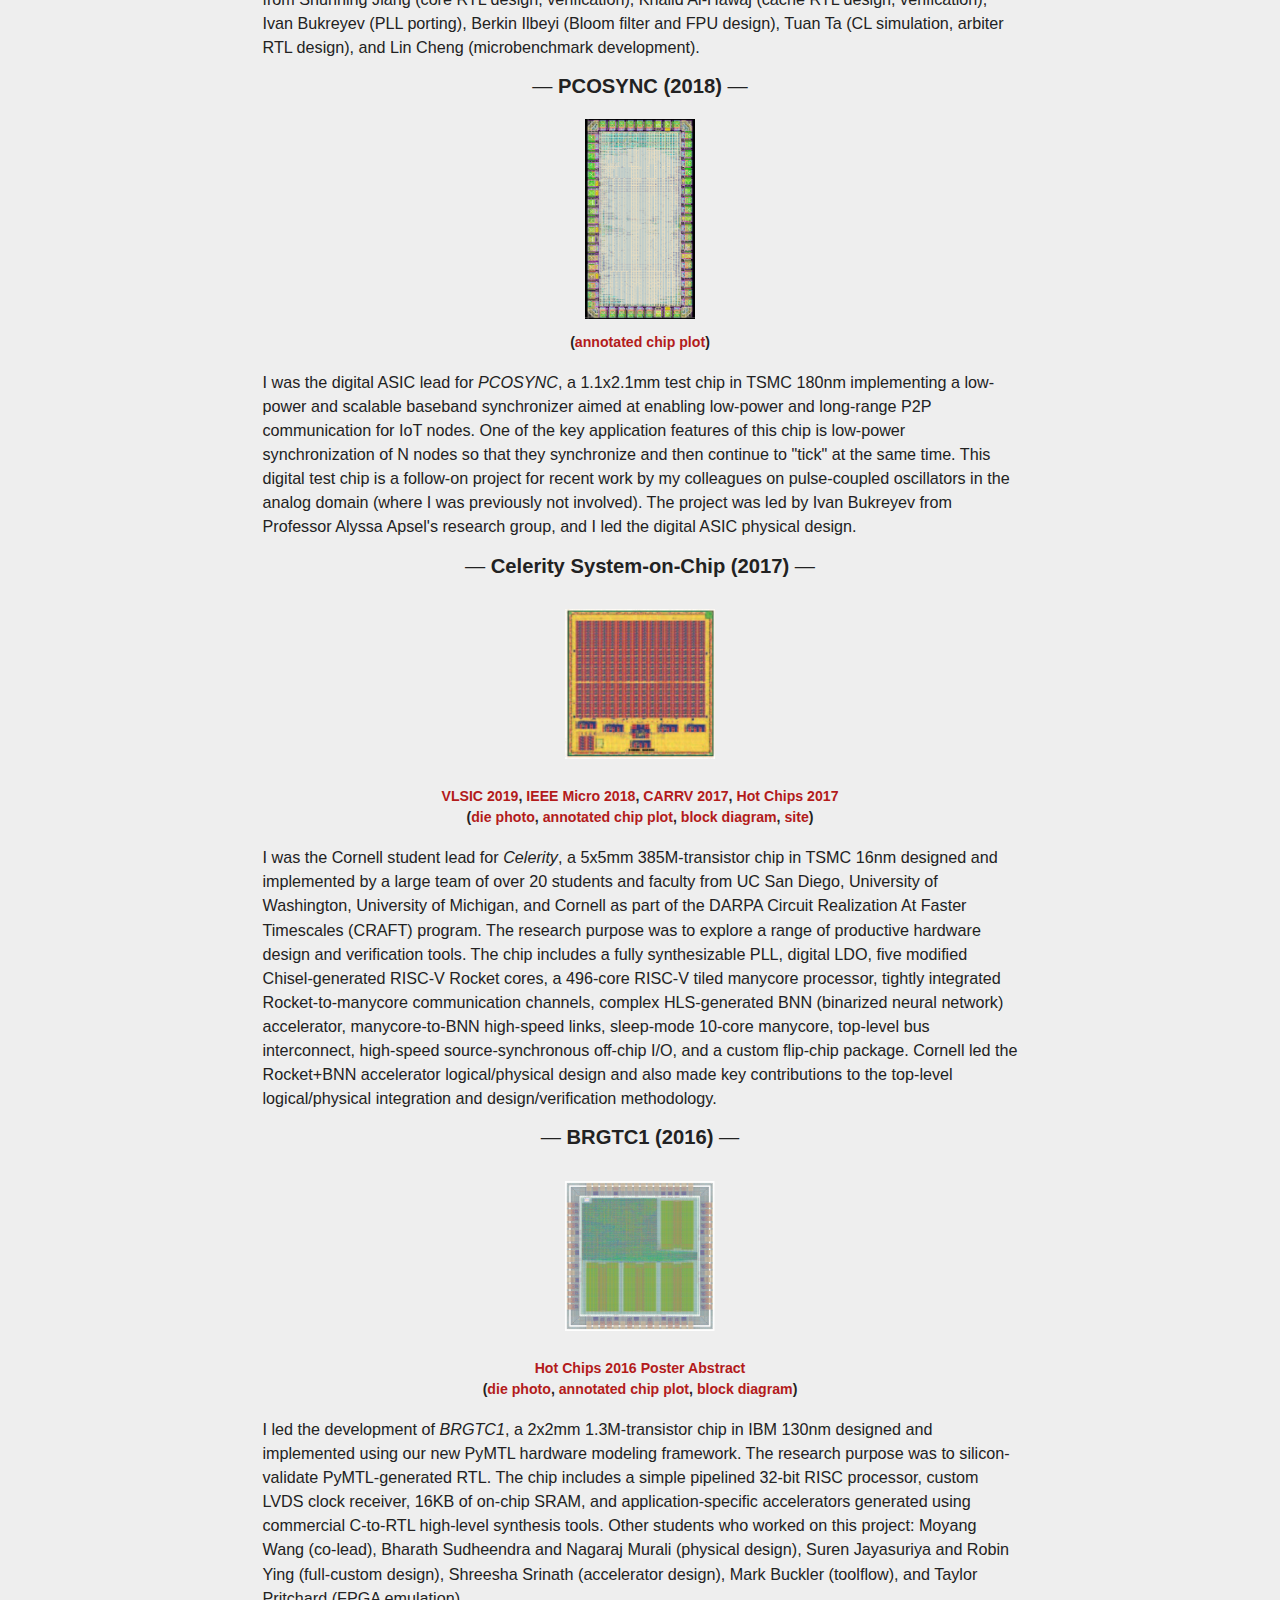
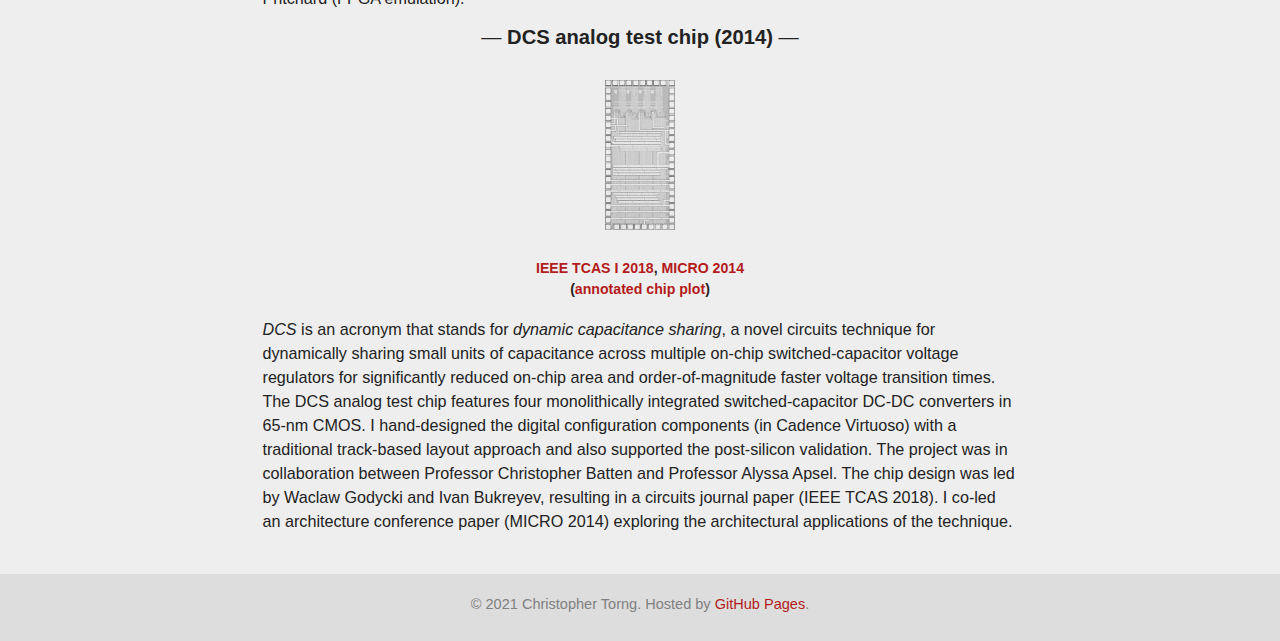
==== commit b7200856: "update" ====
--- a/chips.html
+++ b/chips.html
@@ -88,11 +88,19 @@
   <br>
 </center>
 
-<p><i>Amber SoC</i> is a 4.9x4.1mm chip with a coarse-grained
-reconfigurable array (CGRA) for acceleration of dense linear algebra
-applications including machine learning, image processing, and computer
-vision. It achieves a peak energy efficiency of 538.0 INT16 GOPS/W and
-483.3 BFloat16 GFLOPS/W.</p>
+<p><i>Amber SoC</i> is a 4.9x4.1mm chip fabricated in TSMC 16nm FinFET
+designed and implemented within the Stanford AHA agile hardware project.
+It contains a coarse-grained reconfigurable array (CGRA) for acceleration
+of dense linear algebra applications including machine learning, image
+processing, and computer vision. Amber was designed with an agile hardware
+methodology and an emphasis on compiler-accelerator co-design, using a
+combination of new programming languages and formal methods to
+automatically generate the accelerator hardware and its compiler from a
+single source of truth. From an architecture and VLSI perspective, its
+innovations include dynamic partial reconfiguration of the CGRA with up to
+eight applications running at once, efficient streaming memory controllers
+supporting affine access patterns, and low-overhead transcendental and
+complex arithmetic operations.</p>
 
 <!-- ...........................................................
  CryptoVDF
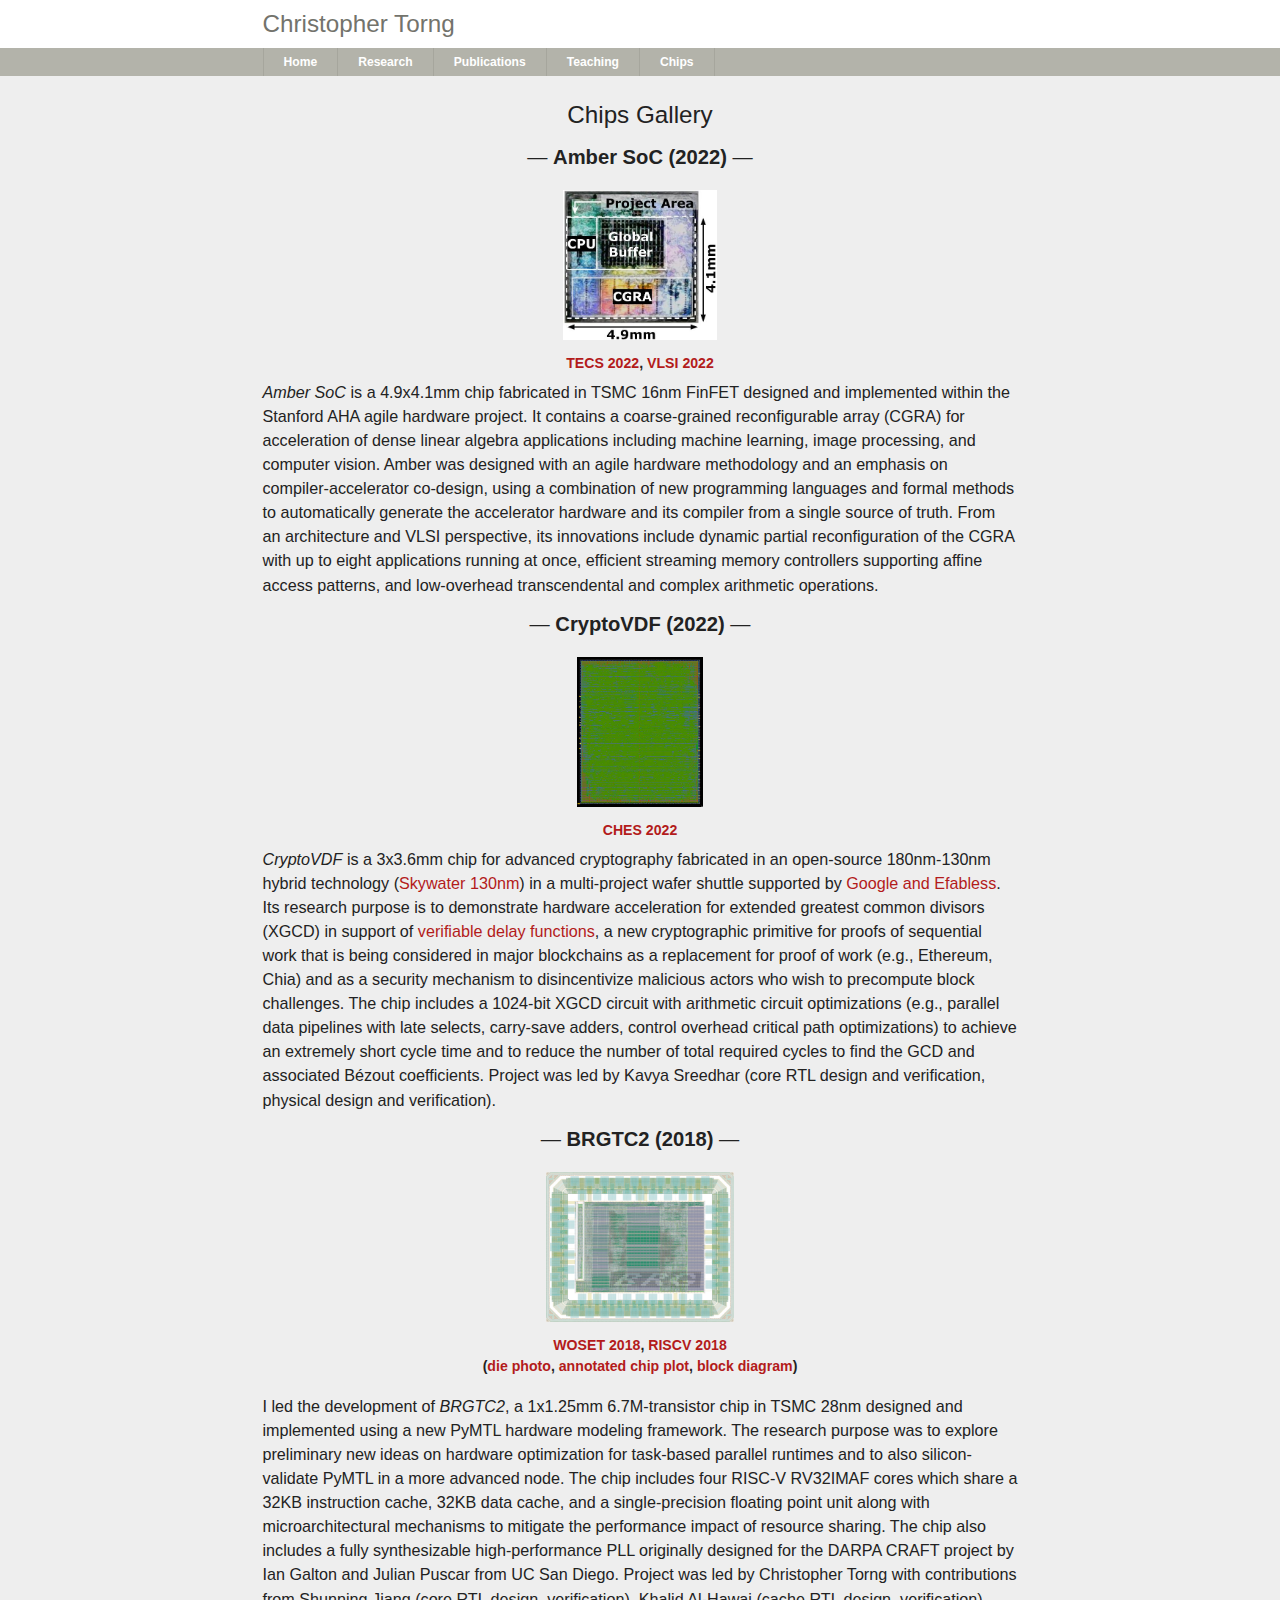
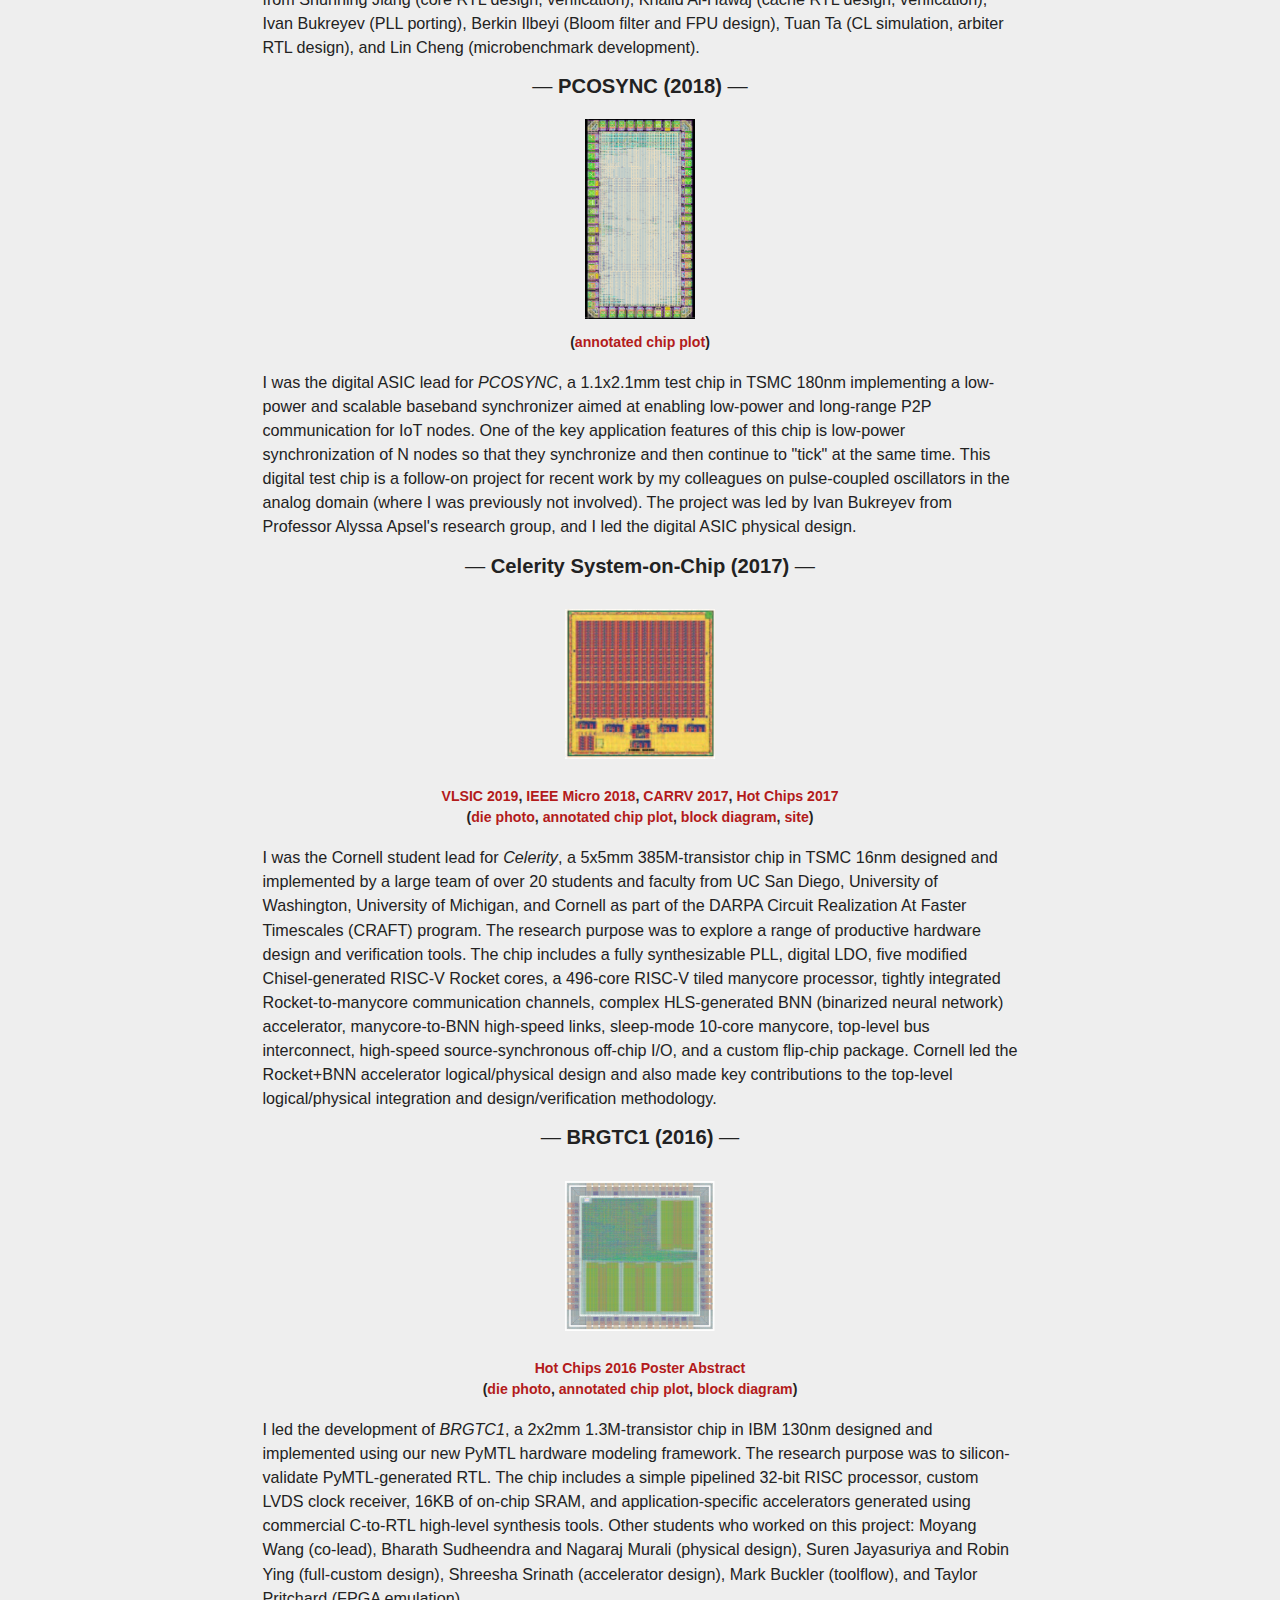
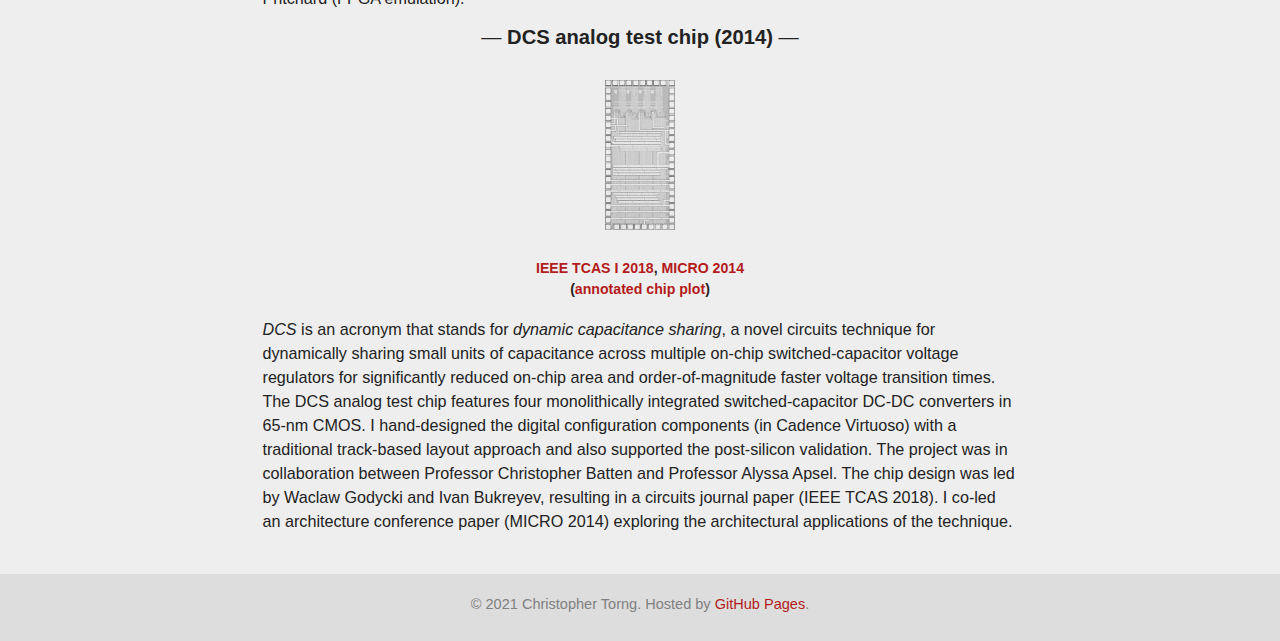
==== commit 76d4e361: "update" ====
--- a/chips.html
+++ b/chips.html
@@ -107,7 +107,7 @@
 ................................................................ -->
 
 <a name="vdf"></a>
-<h2 class="dashed"><b>CryptoVDF (2021)</b></h2>
+<h2 class="dashed"><b>CryptoVDF (2022)</b></h2>
 
 <center>
   <br>
@@ -133,7 +133,7 @@
      sequential work that is being considered in major blockchains as a
      replacement for proof of work (e.g., Ethereum, Chia) and as a
      security mechanism to disincentivize malicious actors who wish to
-     precompute block challenges. The chip includes a 1024-bit exGCD
+     precompute block challenges. The chip includes a 1024-bit XGCD
      circuit with arithmetic circuit optimizations (e.g., parallel data
      pipelines with late selects, carry-save adders, control overhead
      critical path optimizations) to achieve an extremely short cycle time
